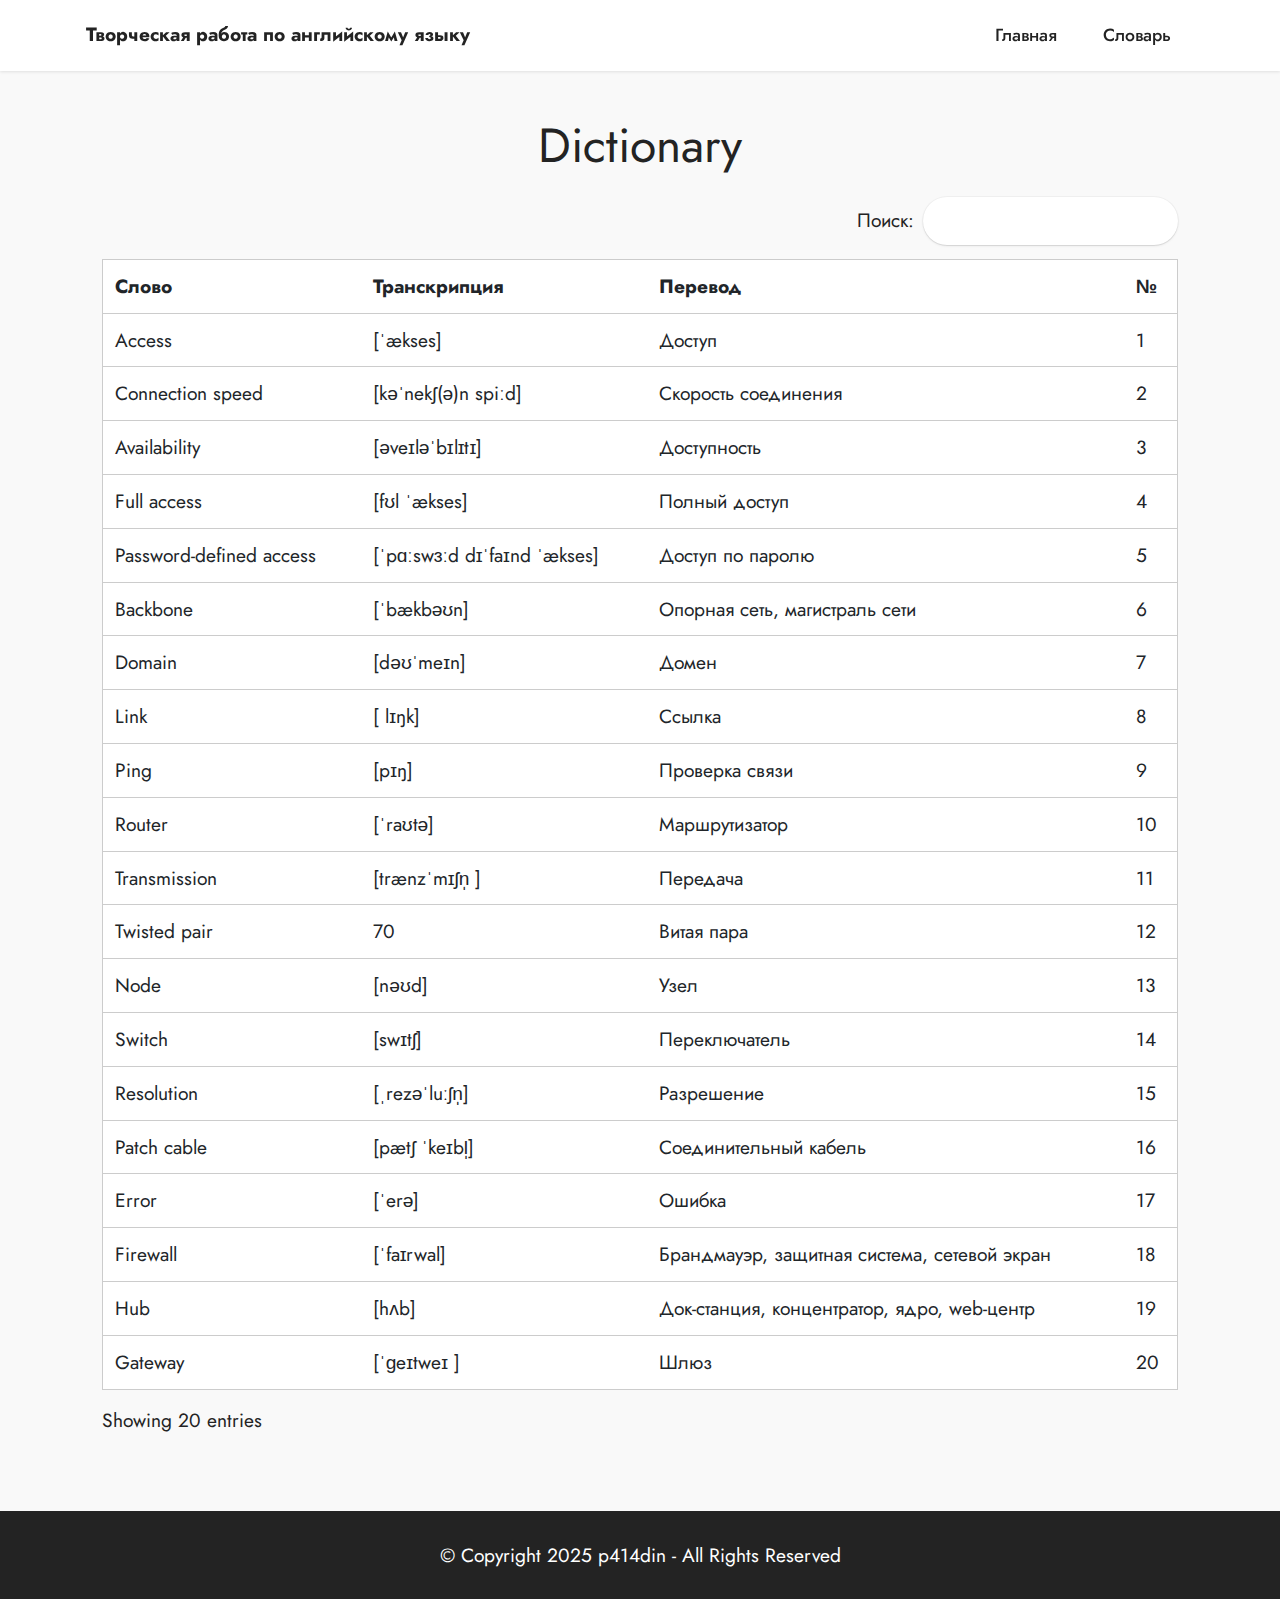
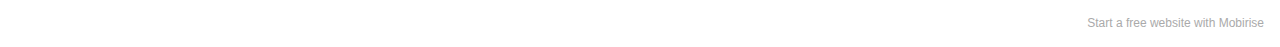
==== Dictionary.html @ f110c223 "site" ====
<!DOCTYPE html>
<html lang="ru"   >
<head>
  <!-- Site made with Mobirise Website Builder v5.2.0, https://mobirise.com -->
  <meta charset="UTF-8">
  <meta http-equiv="X-UA-Compatible" content="IE=edge">
  <meta name="generator" content="Mobirise v5.2.0, mobirise.com">
  <meta name="viewport" content="width=device-width, initial-scale=1, minimum-scale=1">
  <link rel="shortcut icon" href="assets/images/728302a9-39b8-4b54-9723-bbca6a184ed6-200x200-128x128-1.png" type="image/x-icon">
  <meta name="description" content="">
  
  
  <title>Dictionary</title>
  <link rel="stylesheet" href="assets/tether/tether.min.css">
  <link rel="stylesheet" href="assets/bootstrap/css/bootstrap.min.css">
  <link rel="stylesheet" href="assets/bootstrap/css/bootstrap-grid.min.css">
  <link rel="stylesheet" href="assets/bootstrap/css/bootstrap-reboot.min.css">
  <link rel="stylesheet" href="assets/dropdown/css/style.css">
  <link rel="stylesheet" href="assets/datatables/data-tables.bootstrap4.min.css">
  <link rel="stylesheet" href="assets/socicon/css/styles.css">
  <link rel="stylesheet" href="assets/theme/css/style.css">
  <link rel="preload" as="style" href="assets/mobirise/css/mbr-additional.css"><link rel="stylesheet" href="assets/mobirise/css/mbr-additional.css" type="text/css">
  
  
  
  
</head>
<body>
  
  <section class="menu menu3 cid-snl3WfoTBf" once="menu" id="menu3-5">
    
    <nav class="navbar navbar-dropdown navbar-fixed-top navbar-expand-lg">
        <div class="container">
            <div class="navbar-brand">
                
                <span class="navbar-caption-wrap"><a class="navbar-caption text-black display-7" href="https://mobiri.se">Творческая работа по английскому языку</a></span>
            </div>
            <button class="navbar-toggler" type="button" data-toggle="collapse" data-target="#navbarSupportedContent" aria-controls="navbarNavAltMarkup" aria-expanded="false" aria-label="Toggle navigation">
                <div class="hamburger">
                    <span></span>
                    <span></span>
                    <span></span>
                    <span></span>
                </div>
            </button>
            <div class="collapse navbar-collapse" id="navbarSupportedContent">
                <ul class="navbar-nav nav-dropdown nav-right" data-app-modern-menu="true"><li class="nav-item"><a class="nav-link link text-black text-primary display-4" href="index.html">Главная</a></li>
                    
                    <li class="nav-item"><a class="nav-link link text-black text-primary display-4" href="page2.html">Словарь</a>
                    </li></ul>
                
                
            </div>
        </div>
    </nav>
</section>

<section class="section-table cid-snmPrA7Hnl" id="design-block-9">      <div class="container container-table">      <h2 class="mbr-section-title mbr-fonts-style align-center pb-3 display-2">          Dictionary      </h2>            <div class="table-wrapper">        <div class="container">          <div class="row search">            <div class="col-md-6"></div>            <div class="col-md-6">                <div class="dataTables_filter">                  <label class="searchInfo mbr-fonts-style display-7">Поиск:</label>                  <input class="form-control input-sm" disabled="">                </div>            </div>          </div>        </div>        <div class="container scroll">          <table class="table isSearch" cellspacing="0">            <thead>              <tr class="table-heads ">                                                                                      <th class="head-item mbr-fonts-style display-7" data-sortable="false"><strong>Слово</strong></th><th class="head-item mbr-fonts-style display-7" data-sortable="false"><strong>Транскрипция</strong></th><th class="head-item mbr-fonts-style display-7" data-sortable="false"><strong>Перевод</strong></th><th class="head-item mbr-fonts-style display-7" data-sortable="false"><strong>№</strong></th></tr>            </thead>            <tbody>                                                                    <tr>                                                                               <td class="body-item mbr-fonts-style display-7">Access</td><td class="body-item mbr-fonts-style display-7">[ˈækses]</td><td class="body-item mbr-fonts-style display-7">Доступ</td><td class="body-item mbr-fonts-style display-7">1</td></tr><tr>                                                                              <td class="body-item mbr-fonts-style display-7">Connection speed</td><td class="body-item mbr-fonts-style display-7">[kəˈnekʃ(ə)n spiːd]</td><td class="body-item mbr-fonts-style display-7">Скорость соединения</td><td class="body-item mbr-fonts-style display-7">2</td></tr><tr>                                                                              <td class="body-item mbr-fonts-style display-7">Availability</td><td class="body-item mbr-fonts-style display-7">[əveɪləˈbɪlɪtɪ]</td><td class="body-item mbr-fonts-style display-7">Доступность</td><td class="body-item mbr-fonts-style display-7">3</td></tr><tr>                                                                              <td class="body-item mbr-fonts-style display-7">Full access</td><td class="body-item mbr-fonts-style display-7">[fʊl ˈækses]</td><td class="body-item mbr-fonts-style display-7">Полный доступ</td><td class="body-item mbr-fonts-style display-7">4</td></tr><tr>                                                                              <td class="body-item mbr-fonts-style display-7">Password-defined access</td><td class="body-item mbr-fonts-style display-7">[ˈpɑːswɜːd dɪˈfaɪnd ˈækses]</td><td class="body-item mbr-fonts-style display-7">Доступ по паролю</td><td class="body-item mbr-fonts-style display-7">5</td></tr><tr>                                                                              <td class="body-item mbr-fonts-style display-7">Backbone</td><td class="body-item mbr-fonts-style display-7">[ˈbækbəʊn]</td><td class="body-item mbr-fonts-style display-7">Опорная сеть, магистраль сети</td><td class="body-item mbr-fonts-style display-7">6</td></tr><tr>                                                                              <td class="body-item mbr-fonts-style display-7">Domain</td><td class="body-item mbr-fonts-style display-7">[dəʊˈmeɪn]</td><td class="body-item mbr-fonts-style display-7">Домен</td><td class="body-item mbr-fonts-style display-7">7</td></tr><tr>                                                                              <td class="body-item mbr-fonts-style display-7">Link</td><td class="body-item mbr-fonts-style display-7">[ lɪŋk]</td><td class="body-item mbr-fonts-style display-7">Cсылка</td><td class="body-item mbr-fonts-style display-7">8</td></tr><tr>                                                                              <td class="body-item mbr-fonts-style display-7">Ping</td><td class="body-item mbr-fonts-style display-7">[pɪŋ]</td><td class="body-item mbr-fonts-style display-7">Проверка связи</td><td class="body-item mbr-fonts-style display-7">9</td></tr><tr>                                                                              <td class="body-item mbr-fonts-style display-7">Router</td><td class="body-item mbr-fonts-style display-7">[ˈraʊtə]</td><td class="body-item mbr-fonts-style display-7">Маршрутизатор</td><td class="body-item mbr-fonts-style display-7">10</td></tr><tr>                                                                              <td class="body-item mbr-fonts-style display-7">Transmission</td><td class="body-item mbr-fonts-style display-7">[trænzˈmɪʃn̩ ]</td><td class="body-item mbr-fonts-style display-7">Передача</td><td class="body-item mbr-fonts-style display-7">11</td></tr><tr>                                                                              <td class="body-item mbr-fonts-style display-7">Twisted pair</td><td class="body-item mbr-fonts-style display-7">70</td><td class="body-item mbr-fonts-style display-7">Витая пара</td><td class="body-item mbr-fonts-style display-7">12</td></tr><tr>                                                                              <td class="body-item mbr-fonts-style display-7">Node</td><td class="body-item mbr-fonts-style display-7">[nəʊd]</td><td class="body-item mbr-fonts-style display-7">Узел</td><td class="body-item mbr-fonts-style display-7">13</td></tr><tr>                                                                              <td class="body-item mbr-fonts-style display-7">Switch</td><td class="body-item mbr-fonts-style display-7">[swɪtʃ]</td><td class="body-item mbr-fonts-style display-7">Переключатель</td><td class="body-item mbr-fonts-style display-7">14</td></tr><tr>                                                                              <td class="body-item mbr-fonts-style display-7">Resolution</td><td class="body-item mbr-fonts-style display-7">[ˌrezəˈluːʃn̩]</td><td class="body-item mbr-fonts-style display-7">Разрешение</td><td class="body-item mbr-fonts-style display-7">15</td></tr><tr>                                                                              <td class="body-item mbr-fonts-style display-7">Patch cable</td><td class="body-item mbr-fonts-style display-7">[pætʃ ˈkeɪbl̩]</td><td class="body-item mbr-fonts-style display-7">Соединительный кабель</td><td class="body-item mbr-fonts-style display-7">16</td></tr><tr>                                                                              <td class="body-item mbr-fonts-style display-7">Error</td><td class="body-item mbr-fonts-style display-7">[ˈerə]</td><td class="body-item mbr-fonts-style display-7">Ошибка</td><td class="body-item mbr-fonts-style display-7">17</td></tr><tr>                                                                              <td class="body-item mbr-fonts-style display-7">Firewall</td><td class="body-item mbr-fonts-style display-7">[ˈfaɪrwal]</td><td class="body-item mbr-fonts-style display-7">Брандмауэр, защитная система, сетевой экран</td><td class="body-item mbr-fonts-style display-7">18</td></tr><tr>                                                                              <td class="body-item mbr-fonts-style display-7">Hub</td><td class="body-item mbr-fonts-style display-7">[hʌb]</td><td class="body-item mbr-fonts-style display-7">Док-станция, концентратор, ядро, web-центр</td><td class="body-item mbr-fonts-style display-7">19</td></tr><tr>                                                                              <td class="body-item mbr-fonts-style display-7">Gateway</td><td class="body-item mbr-fonts-style display-7">[ˈɡeɪtweɪ ]</td><td class="body-item mbr-fonts-style display-7">Шлюз</td><td class="body-item mbr-fonts-style display-7">20</td></tr></tbody>          </table>        </div>        <div class="container table-info-container">          <div class="row info">            <div class="col-md-6">              <div class="dataTables_info mbr-fonts-style display-7">                <span class="infoBefore">Showing</span>                <span class="inactive infoRows"></span>                <span class="infoAfter">entries</span>                <span class="infoFilteredBefore">(filtered from</span>                <span class="inactive infoRows"></span>                <span class="infoFilteredAfter"> total entries)</span>              </div>            </div>            <div class="col-md-6"></div>          </div>        </div>      </div>    </div></section>

<section class="footer7 cid-snnNPq6und" once="footers" id="footer7-w">

    

    

    <div class="container">
        <div class="media-container-row align-center mbr-white">
            <div class="col-12">
                <p class="mbr-text mb-0 mbr-fonts-style display-7">
                    © Copyright 2025 p414din - All Rights Reserved
                </p>
            </div>
        </div>
    </div>
</section><section style="background-color: #fff; font-family: -apple-system, BlinkMacSystemFont, 'Segoe UI', 'Roboto', 'Helvetica Neue', Arial, sans-serif; color:#aaa; font-size:12px; padding: 0; align-items: center; display: flex;"><a href="https://mobirise.site/i" style="flex: 1 1; height: 3rem; padding-left: 1rem;"></a><p style="flex: 0 0 auto; margin:0; padding-right:1rem;">Start a free website with <a href="https://mobirise.site/z" style="color:#aaa;">Mobirise</a></p></section><script src="assets/web/assets/jquery/jquery.min.js"></script>  <script src="assets/popper/popper.min.js"></script>  <script src="assets/tether/tether.min.js"></script>  <script src="assets/bootstrap/js/bootstrap.min.js"></script>  <script src="assets/smoothscroll/smooth-scroll.js"></script>  <script src="assets/dropdown/js/nav-dropdown.js"></script>  <script src="assets/dropdown/js/navbar-dropdown.js"></script>  <script src="assets/touchswipe/jquery.touch-swipe.min.js"></script>  <script src="assets/datatables/jquery.data-tables.min.js"></script>  <script src="assets/datatables/data-tables.bootstrap4.min.js"></script>  <script src="assets/theme/js/script.js"></script>  
  
  
</body>
</html>
---- assets/dropdown/css/style.css ----
.navbar-dropdown {
  left: 0;
  padding: 0;
  position: absolute;
  right: 0;
  top: 0;
  transition: all 0.45s ease;
  z-index: 1030;
  background: #282828; }
  .navbar-dropdown .navbar-logo {
    margin-right: 0.8rem;
    transition: margin 0.3s ease-in-out;
    vertical-align: middle; }
    .navbar-dropdown .navbar-logo img {
      height: 3.125rem;
      transition: all 0.3s ease-in-out; }
    .navbar-dropdown .navbar-logo.mbr-iconfont {
      font-size: 3.125rem;
      line-height: 3.125rem; }
  .navbar-dropdown .navbar-caption {
    font-weight: 700;
    white-space: normal;
    vertical-align: -4px;
    line-height: 3.125rem !important; }
    .navbar-dropdown .navbar-caption, .navbar-dropdown .navbar-caption:hover {
      color: inherit;
      text-decoration: none; }
  .navbar-dropdown .mbr-iconfont + .navbar-caption {
    vertical-align: -1px; }
  .navbar-dropdown.navbar-fixed-top {
    position: fixed; }
  .navbar-dropdown .navbar-brand span {
    vertical-align: -4px; }
  .navbar-dropdown.bg-color.transparent {
    background: none; }
  .navbar-dropdown.navbar-short .navbar-brand {
    padding: 0.625rem 0; }
    .navbar-dropdown.navbar-short .navbar-brand span {
      vertical-align: -1px; }
  .navbar-dropdown.navbar-short .navbar-caption {
    line-height: 2.375rem !important;
    vertical-align: -2px; }
  .navbar-dropdown.navbar-short .navbar-logo {
    margin-right: 0.5rem; }
    .navbar-dropdown.navbar-short .navbar-logo img {
      height: 2.375rem; }
    .navbar-dropdown.navbar-short .navbar-logo.mbr-iconfont {
      font-size: 2.375rem;
      line-height: 2.375rem; }
  .navbar-dropdown.navbar-short .mbr-table-cell {
    height: 3.625rem; }
  .navbar-dropdown .navbar-close {
    left: 0.6875rem;
    position: fixed;
    top: 0.75rem;
    z-index: 1000; }
  .navbar-dropdown .hamburger-icon {
    content: "";
    display: inline-block;
    vertical-align: middle;
    width: 16px;
    -webkit-box-shadow: 0 -6px 0 1px #282828,0 0 0 1px #282828,0 6px 0 1px #282828;
    -moz-box-shadow: 0 -6px 0 1px #282828,0 0 0 1px #282828,0 6px 0 1px #282828;
    box-shadow: 0 -6px 0 1px #282828,0 0 0 1px #282828,0 6px 0 1px #282828; }

.dropdown-menu .dropdown-toggle[data-toggle="dropdown-submenu"]::after {
  border-bottom: 0.35em solid transparent;
  border-left: 0.35em solid;
  border-right: 0;
  border-top: 0.35em solid transparent;
  margin-left: 0.3rem; }

.dropdown-menu .dropdown-item:focus {
  outline: 0; }

.nav-dropdown {
  font-size: 0.75rem;
  font-weight: 500;
  height: auto !important; }
  .nav-dropdown .nav-btn {
    padding-left: 1rem; }
  .nav-dropdown .link {
    margin: .667em 1.667em;
    font-weight: 500;
    padding: 0;
    transition: color .2s ease-in-out; }
    .nav-dropdown .link.dropdown-toggle {
      margin-right: 2.583em; }
      .nav-dropdown .link.dropdown-toggle::after {
        margin-left: .25rem;
        border-top: 0.35em solid;
        border-right: 0.35em solid transparent;
        border-left: 0.35em solid transparent;
        border-bottom: 0; }
      .nav-dropdown .link.dropdown-toggle[aria-expanded="true"] {
        margin: 0;
        padding: 0.667em 3.263em  0.667em 1.667em; }
  .nav-dropdown .link::after,
  .nav-dropdown .dropdown-item::after {
    color: inherit; }
  .nav-dropdown .btn {
    font-size: 0.75rem;
    font-weight: 700;
    letter-spacing: 0;
    margin-bottom: 0;
    padding-left: 1.25rem;
    padding-right: 1.25rem; }
  .nav-dropdown .dropdown-menu {
    border-radius: 0;
    border: 0;
    left: 0;
    margin: 0;
    padding-bottom: 1.25rem;
    padding-top: 1.25rem;
    position: relative; }
  .nav-dropdown .dropdown-submenu {
    margin-left: 0.125rem;
    top: 0; }
  .nav-dropdown .dropdown-item {
    font-weight: 500;
    line-height: 2;
    padding: 0.3846em 4.615em 0.3846em 1.5385em;
    position: relative;
    transition: color .2s ease-in-out, background-color .2s ease-in-out; }
    .nav-dropdown .dropdown-item::after {
      margin-top: -0.3077em;
      position: absolute;
      right: 1.1538em;
      top: 50%; }
    .nav-dropdown .dropdown-item:focus, .nav-dropdown .dropdown-item:hover {
      background: none; }

@media (max-width: 767px) {
  .nav-dropdown.navbar-toggleable-sm {
    bottom: 0;
    display: none;
    left: 0;
    overflow-x: hidden;
    position: fixed;
    top: 0;
    transform: translateX(-100%);
    -ms-transform: translateX(-100%);
    -webkit-transform: translateX(-100%);
    width: 18.75rem;
    z-index: 999; } }
.nav-dropdown.navbar-toggleable-xl {
  bottom: 0;
  display: none;
  left: 0;
  overflow-x: hidden;
  position: fixed;
  top: 0;
  transform: translateX(-100%);
  -ms-transform: translateX(-100%);
  -webkit-transform: translateX(-100%);
  width: 18.75rem;
  z-index: 999; }

.nav-dropdown-sm {
  display: block !important;
  overflow-x: hidden;
  overflow: auto;
  padding-top: 3.875rem; }
  .nav-dropdown-sm::after {
    content: "";
    display: block;
    height: 3rem;
    width: 100%; }
  .nav-dropdown-sm.collapse.in ~ .navbar-close {
    display: block !important; }
  .nav-dropdown-sm.collapsing, .nav-dropdown-sm.collapse.in {
    transform: translateX(0);
    -ms-transform: translateX(0);
    -webkit-transform: translateX(0);
    transition: all 0.25s ease-out;
    -webkit-transition: all 0.25s ease-out;
    background: #282828; }
  .nav-dropdown-sm.collapsing[aria-expanded="false"] {
    transform: translateX(-100%);
    -ms-transform: translateX(-100%);
    -webkit-transform: translateX(-100%); }
  .nav-dropdown-sm .nav-item {
    display: block;
    margin-left: 0 !important;
    padding-left: 0; }
  .nav-dropdown-sm .link,
  .nav-dropdown-sm .dropdown-item {
    border-top: 1px dotted rgba(255, 255, 255, 0.1);
    font-size: 0.8125rem;
    line-height: 1.6;
    margin: 0 !important;
    padding: 0.875rem 2.4rem 0.875rem 1.5625rem !important;
    position: relative;
    white-space: normal; }
    .nav-dropdown-sm .link:focus, .nav-dropdown-sm .link:hover,
    .nav-dropdown-sm .dropdown-item:focus,
    .nav-dropdown-sm .dropdown-item:hover {
      background: rgba(0, 0, 0, 0.2) !important;
      color: #c0a375; }
  .nav-dropdown-sm .nav-btn {
    position: relative;
    padding: 1.5625rem 1.5625rem 0 1.5625rem; }
    .nav-dropdown-sm .nav-btn::before {
      border-top: 1px dotted rgba(255, 255, 255, 0.1);
      content: "";
      left: 0;
      position: absolute;
      top: 0;
      width: 100%; }
    .nav-dropdown-sm .nav-btn + .nav-btn {
      padding-top: 0.625rem; }
      .nav-dropdown-sm .nav-btn + .nav-btn::before {
        display: none; }
  .nav-dropdown-sm .btn {
    padding: 0.625rem 0; }
  .nav-dropdown-sm .dropdown-toggle[data-toggle="dropdown-submenu"]::after {
    margin-left: .25rem;
    border-top: 0.35em solid;
    border-right: 0.35em solid transparent;
    border-left: 0.35em solid transparent;
    border-bottom: 0; }
  .nav-dropdown-sm .dropdown-toggle[data-toggle="dropdown-submenu"][aria-expanded="true"]::after {
    border-top: 0;
    border-right: 0.35em solid transparent;
    border-left: 0.35em solid transparent;
    border-bottom: 0.35em solid; }
  .nav-dropdown-sm .dropdown-menu {
    margin: 0;
    padding: 0;
    position: relative;
    top: 0;
    left: 0;
    width: 100%;
    border: 0;
    float: none;
    border-radius: 0;
    background: none; }
  .nav-dropdown-sm .dropdown-submenu {
    left: 100%;
    margin-left: 0.125rem;
    margin-top: -1.25rem;
    top: 0; }

.navbar-toggleable-sm .nav-dropdown .dropdown-menu {
  position: absolute; }

.navbar-toggleable-sm .nav-dropdown .dropdown-submenu {
  left: 100%;
  margin-left: 0.125rem;
  margin-top: -1.25rem;
  top: 0; }

.navbar-toggleable-sm.opened .nav-dropdown .dropdown-menu {
  position: relative; }

.navbar-toggleable-sm.opened .nav-dropdown .dropdown-submenu {
  left: 0;
  margin-left: 00rem;
  margin-top: 0rem;
  top: 0; }

.is-builder .nav-dropdown.collapsing {
  transition: none !important; }

/*# sourceMappingURL=style.css.map */
---- assets/datatables/data-tables.bootstrap4.min.css ----
table.dataTable{clear:both;margin-top:6px !important;margin-bottom:6px !important;max-width:none !important;border-collapse:separate !important}table.dataTable td,table.dataTable th{-webkit-box-sizing:content-box;box-sizing:content-box}table.dataTable td.dataTables_empty,table.dataTable th.dataTables_empty{text-align:center}table.dataTable.nowrap th,table.dataTable.nowrap td{white-space:nowrap}div.dataTables_wrapper div.dataTables_length label{font-weight:normal;text-align:left;white-space:nowrap}div.dataTables_wrapper div.dataTables_length select{width:75px;display:inline-block}div.dataTables_wrapper div.dataTables_filter{text-align:right}div.dataTables_wrapper div.dataTables_filter label{font-weight:normal;white-space:nowrap;text-align:left}div.dataTables_wrapper div.dataTables_filter input{margin-left:0.5em;display:inline-block;width:auto}div.dataTables_wrapper div.dataTables_info{padding-top:0.85em;white-space:nowrap}div.dataTables_wrapper div.dataTables_paginate{margin:0;white-space:nowrap;text-align:right}div.dataTables_wrapper div.dataTables_paginate ul.pagination{margin:2px 0;white-space:nowrap}div.dataTables_wrapper div.dataTables_processing{position:absolute;top:50%;left:50%;width:200px;margin-left:-100px;margin-top:-26px;text-align:center;padding:1em 0}table.dataTable thead>tr>th.sorting_asc,table.dataTable thead>tr>th.sorting_desc,table.dataTable thead>tr>th.sorting,table.dataTable thead>tr>td.sorting_asc,table.dataTable thead>tr>td.sorting_desc,table.dataTable thead>tr>td.sorting{padding-right:30px}table.dataTable thead>tr>th:active,table.dataTable thead>tr>td:active{outline:none}table.dataTable thead .sorting,table.dataTable thead .sorting_asc,table.dataTable thead .sorting_desc,table.dataTable thead .sorting_asc_disabled,table.dataTable thead .sorting_desc_disabled{cursor:pointer;position:relative}table.dataTable thead .sorting:before,table.dataTable thead .sorting:after,table.dataTable thead .sorting_asc:before,table.dataTable thead .sorting_asc:after,table.dataTable thead .sorting_desc:before,table.dataTable thead .sorting_desc:after,table.dataTable thead .sorting_asc_disabled:before,table.dataTable thead .sorting_asc_disabled:after,table.dataTable thead .sorting_desc_disabled:before,table.dataTable thead .sorting_desc_disabled:after{position:absolute;bottom:0.9em;display:block;opacity:0.3}table.dataTable thead .sorting:before,table.dataTable thead .sorting_asc:before,table.dataTable thead .sorting_desc:before,table.dataTable thead .sorting_asc_disabled:before,table.dataTable thead .sorting_desc_disabled:before{right:1em;content:"\2191"}table.dataTable thead .sorting:after,table.dataTable thead .sorting_asc:after,table.dataTable thead .sorting_desc:after,table.dataTable thead .sorting_asc_disabled:after,table.dataTable thead .sorting_desc_disabled:after{right:0.5em;content:"\2193"}table.dataTable thead .sorting_asc:before,table.dataTable thead .sorting_desc:after{opacity:1}table.dataTable thead .sorting_asc_disabled:before,table.dataTable thead .sorting_desc_disabled:after{opacity:0}div.dataTables_scrollHead table.dataTable{margin-bottom:0 !important}div.dataTables_scrollBody table{border-top:none;margin-top:0 !important;margin-bottom:0 !important}div.dataTables_scrollBody table thead .sorting:after,div.dataTables_scrollBody table thead .sorting_asc:after,div.dataTables_scrollBody table thead .sorting_desc:after{display:none}div.dataTables_scrollBody table tbody tr:first-child th,div.dataTables_scrollBody table tbody tr:first-child td{border-top:none}div.dataTables_scrollFoot table{margin-top:0 !important;border-top:none}@media screen and (max-width: 767px){div.dataTables_wrapper div.dataTables_length,div.dataTables_wrapper div.dataTables_filter,div.dataTables_wrapper div.dataTables_info,div.dataTables_wrapper div.dataTables_paginate{text-align:center}}table.dataTable.table-condensed>thead>tr>th{padding-right:20px}table.dataTable.table-condensed .sorting:after,table.dataTable.table-condensed .sorting_asc:after,table.dataTable.table-condensed .sorting_desc:after{top:6px;right:6px}table.table-bordered.dataTable th,table.table-bordered.dataTable td{border-left-width:0}table.table-bordered.dataTable th:last-child,table.table-bordered.dataTable th:last-child,table.table-bordered.dataTable td:last-child,table.table-bordered.dataTable td:last-child{border-right-width:0}table.table-bordered.dataTable tbody th,table.table-bordered.dataTable tbody td{border-bottom-width:0}div.dataTables_scrollHead table.table-bordered{border-bottom-width:0}div.table-responsive>div.dataTables_wrapper>div.row{margin:0}div.table-responsive>div.dataTables_wrapper>div.row>div[class^="col-"]:first-child{padding-left:0}div.table-responsive>div.dataTables_wrapper>div.row>div[class^="col-"]:last-child{padding-right:0}
---- assets/socicon/css/styles.css ----
@charset "UTF-8";

@font-face {
  font-family: 'Socicon';
  src:  url('../fonts/socicon.eot');
  src:  url('../fonts/socicon.eot?#iefix') format('embedded-opentype'),
    url('../fonts/socicon.woff2') format('woff2'),
    url('../fonts/socicon.ttf') format('truetype'),
    url('../fonts/socicon.woff') format('woff'),
    url('../fonts/socicon.svg#socicon') format('svg');
  font-weight: normal;
  font-style: normal;
}

[data-icon]:before {
  font-family: "socicon" !important;
  content: attr(data-icon);
  font-style: normal !important;
  font-weight: normal !important;
  font-variant: normal !important;
  text-transform: none !important;
  speak: none;
  line-height: 1;
  -webkit-font-smoothing: antialiased;
  -moz-osx-font-smoothing: grayscale;
}

[class^="socicon-"], [class*=" socicon-"] {
  /* use !important to prevent issues with browser extensions that change fonts */
  font-family: 'Socicon' !important;
  speak: none;
  font-style: normal;
  font-weight: normal;
  font-variant: normal;
  text-transform: none;
  line-height: 1;

  /* Better Font Rendering =========== */
  -webkit-font-smoothing: antialiased;
  -moz-osx-font-smoothing: grayscale;
}

.socicon-eitaa:before {
  content: "\e97c";
}
.socicon-soroush:before {
  content: "\e97d";
}
.socicon-bale:before {
  content: "\e97e";
}
.socicon-zazzle:before {
  content: "\e97b";
}
.socicon-society6:before {
  content: "\e97a";
}
.socicon-redbubble:before {
  content: "\e979";
}
.socicon-avvo:before {
  content: "\e978";
}
.socicon-stitcher:before {
  content: "\e977";
}
.socicon-googlehangouts:before {
  content: "\e974";
}
.socicon-dlive:before {
  content: "\e975";
}
.socicon-vsco:before {
  content: "\e976";
}
.socicon-flipboard:before {
  content: "\e973";
}
.socicon-ubuntu:before {
  content: "\e958";
}
.socicon-artstation:before {
  content: "\e959";
}
.socicon-invision:before {
  content: "\e95a";
}
.socicon-torial:before {
  content: "\e95b";
}
.socicon-collectorz:before {
  content: "\e95c";
}
.socicon-seenthis:before {
  content: "\e95d";
}
.socicon-googleplaymusic:before {
  content: "\e95e";
}
.socicon-debian:before {
  content: "\e95f";
}
.socicon-filmfreeway:before {
  content: "\e960";
}
.socicon-gnome:before {
  content: "\e961";
}
.socicon-itchio:before {
  content: "\e962";
}
.socicon-jamendo:before {
  content: "\e963";
}
.socicon-mix:before {
  content: "\e964";
}
.socicon-sharepoint:before {
  content: "\e965";
}
.socicon-tinder:before {
  content: "\e966";
}
.socicon-windguru:before {
  content: "\e967";
}
.socicon-cdbaby:before {
  content: "\e968";
}
.socicon-elementaryos:before {
  content: "\e969";
}
.socicon-stage32:before {
  content: "\e96a";
}
.socicon-tiktok:before {
  content: "\e96b";
}
.socicon-gitter:before {
  content: "\e96c";
}
.socicon-letterboxd:before {
  content: "\e96d";
}
.socicon-threema:before {
  content: "\e96e";
}
.socicon-splice:before {
  content: "\e96f";
}
.socicon-metapop:before {
  content: "\e970";
}
.socicon-naver:before {
  content: "\e971";
}
.socicon-remote:before {
  content: "\e972";
}
.socicon-internet:before {
  content: "\e957";
}
.socicon-moddb:before {
  content: "\e94b";
}
.socicon-indiedb:before {
  content: "\e94c";
}
.socicon-traxsource:before {
  content: "\e94d";
}
.socicon-gamefor:before {
  content: "\e94e";
}
.socicon-pixiv:before {
  content: "\e94f";
}
.socicon-myanimelist:before {
  content: "\e950";
}
.socicon-blackberry:before {
  content: "\e951";
}
.socicon-wickr:before {
  content: "\e952";
}
.socicon-spip:before {
  content: "\e953";
}
.socicon-napster:before {
  content: "\e954";
}
.socicon-beatport:before {
  content: "\e955";
}
.socicon-hackerone:before {
  content: "\e956";
}
.socicon-hackernews:before {
  content: "\e946";
}
.socicon-smashwords:before {
  content: "\e947";
}
.socicon-kobo:before {
  content: "\e948";
}
.socicon-bookbub:before {
  content: "\e949";
}
.socicon-mailru:before {
  content: "\e94a";
}
.socicon-gitlab:before {
  content: "\e945";
}
.socicon-instructables:before {
  content: "\e944";
}
.socicon-portfolio:before {
  content: "\e943";
}
.socicon-codered:before {
  content: "\e940";
}
.socicon-origin:before {
  content: "\e941";
}
.socicon-nextdoor:before {
  content: "\e942";
}
.socicon-udemy:before {
  content: "\e93f";
}
.socicon-livemaster:before {
  content: "\e93e";
}
.socicon-crunchbase:before {
  content: "\e93b";
}
.socicon-homefy:before {
  content: "\e93c";
}
.socicon-calendly:before {
  content: "\e93d";
}
.socicon-realtor:before {
  content: "\e90f";
}
.socicon-tidal:before {
  content: "\e910";
}
.socicon-qobuz:before {
  content: "\e911";
}
.socicon-natgeo:before {
  content: "\e912";
}
.socicon-mastodon:before {
  content: "\e913";
}
.socicon-unsplash:before {
  content: "\e914";
}
.socicon-homeadvisor:before {
  content: "\e915";
}
.socicon-angieslist:before {
  content: "\e916";
}
.socicon-codepen:before {
  content: "\e917";
}
.socicon-slack:before {
  content: "\e918";
}
.socicon-openaigym:before {
  content: "\e919";
}
.socicon-logmein:before {
  content: "\e91a";
}
.socicon-fiverr:before {
  content: "\e91b";
}
.socicon-gotomeeting:before {
  content: "\e91c";
}
.socicon-aliexpress:before {
  content: "\e91d";
}
.socicon-guru:before {
  content: "\e91e";
}
.socicon-appstore:before {
  content: "\e91f";
}
.socicon-homes:before {
  content: "\e920";
}
.socicon-zoom:before {
  content: "\e921";
}
.socicon-alibaba:before {
  content: "\e922";
}
.socicon-craigslist:before {
  content: "\e923";
}
.socicon-wix:before {
  content: "\e924";
}
.socicon-redfin:before {
  content: "\e925";
}
.socicon-googlecalendar:before {
  content: "\e926";
}
.socicon-shopify:before {
  content: "\e927";
}
.socicon-freelancer:before {
  content: "\e928";
}
.socicon-seedrs:before {
  content: "\e929";
}
.socicon-bing:before {
  content: "\e92a";
}
.socicon-doodle:before {
  content: "\e92b";
}
.socicon-bonanza:before {
  content: "\e92c";
}
.socicon-squarespace:before {
  content: "\e92d";
}
.socicon-toptal:before {
  content: "\e92e";
}
.socicon-gust:before {
  content: "\e92f";
}
.socicon-ask:before {
  content: "\e930";
}
.socicon-trulia:before {
  content: "\e931";
}
.socicon-loomly:before {
  content: "\e932";
}
.socicon-ghost:before {
  content: "\e933";
}
.socicon-upwork:before {
  content: "\e934";
}
.socicon-fundable:before {
  content: "\e935";
}
.socicon-booking:before {
  content: "\e936";
}
.socicon-googlemaps:before {
  content: "\e937";
}
.socicon-zillow:before {
  content: "\e938";
}
.socicon-niconico:before {
  content: "\e939";
}
.socicon-toneden:before {
  content: "\e93a";
}
.socicon-augment:before {
  content: "\e908";
}
.socicon-bitbucket:before {
  content: "\e909";
}
.socicon-fyuse:before {
  content: "\e90a";
}
.socicon-yt-gaming:before {
  content: "\e90b";
}
.socicon-sketchfab:before {
  content: "\e90c";
}
.socicon-mobcrush:before {
  content: "\e90d";
}
.socicon-microsoft:before {
  content: "\e90e";
}
.socicon-pandora:before {
  content: "\e907";
}
.socicon-messenger:before {
  content: "\e906";
}
.socicon-gamewisp:before {
  content: "\e905";
}
.socicon-bloglovin:before {
  content: "\e904";
}
.socicon-tunein:before {
  content: "\e903";
}
.socicon-gamejolt:before {
  content: "\e901";
}
.socicon-trello:before {
  content: "\e902";
}
.socicon-spreadshirt:before {
  content: "\e900";
}
.socicon-500px:before {
  content: "\e000";
}
.socicon-8tracks:before {
  content: "\e001";
}
.socicon-airbnb:before {
  content: "\e002";
}
.socicon-alliance:before {
  content: "\e003";
}
.socicon-amazon:before {
  content: "\e004";
}
.socicon-amplement:before {
  content: "\e005";
}
.socicon-android:before {
  content: "\e006";
}
.socicon-angellist:before {
  content: "\e007";
}
.socicon-apple:before {
  content: "\e008";
}
.socicon-appnet:before {
  content: "\e009";
}
.socicon-baidu:before {
  content: "\e00a";
}
.socicon-bandcamp:before {
  content: "\e00b";
}
.socicon-battlenet:before {
  content: "\e00c";
}
.socicon-mixer:before {
  content: "\e00d";
}
.socicon-bebee:before {
  content: "\e00e";
}
.socicon-bebo:before {
  content: "\e00f";
}
.socicon-behance:before {
  content: "\e010";
}
.socicon-blizzard:before {
  content: "\e011";
}
.socicon-blogger:before {
  content: "\e012";
}
.socicon-buffer:before {
  content: "\e013";
}
.socicon-chrome:before {
  content: "\e014";
}
.socicon-coderwall:before {
  content: "\e015";
}
.socicon-curse:before {
  content: "\e016";
}
.socicon-dailymotion:before {
  content: "\e017";
}
.socicon-deezer:before {
  content: "\e018";
}
.socicon-delicious:before {
  content: "\e019";
}
.socicon-deviantart:before {
  content: "\e01a";
}
.socicon-diablo:before {
  content: "\e01b";
}
.socicon-digg:before {
  content: "\e01c";
}
.socicon-discord:before {
  content: "\e01d";
}
.socicon-disqus:before {
  content: "\e01e";
}
.socicon-douban:before {
  content: "\e01f";
}
.socicon-draugiem:before {
  content: "\e020";
}
.socicon-dribbble:before {
  content: "\e021";
}
.socicon-drupal:before {
  content: "\e022";
}
.socicon-ebay:before {
  content: "\e023";
}
.socicon-ello:before {
  content: "\e024";
}
.socicon-endomodo:before {
  content: "\e025";
}
.socicon-envato:before {
  content: "\e026";
}
.socicon-etsy:before {
  content: "\e027";
}
.socicon-facebook:before {
  content: "\e028";
}
.socicon-feedburner:before {
  content: "\e029";
}
.socicon-filmweb:before {
  content: "\e02a";
}
.socicon-firefox:before {
  content: "\e02b";
}
.socicon-flattr:before {
  content: "\e02c";
}
.socicon-flickr:before {
  content: "\e02d";
}
.socicon-formulr:before {
  content: "\e02e";
}
.socicon-forrst:before {
  content: "\e02f";
}
.socicon-foursquare:before {
  content: "\e030";
}
.socicon-friendfeed:before {
  content: "\e031";
}
.socicon-github:before {
  content: "\e032";
}
.socicon-goodreads:before {
  content: "\e033";
}
.socicon-google:before {
  content: "\e034";
}
.socicon-googlescholar:before {
  content: "\e035";
}
.socicon-googlegroups:before {
  content: "\e036";
}
.socicon-googlephotos:before {
  content: "\e037";
}
.socicon-googleplus:before {
  content: "\e038";
}
.socicon-grooveshark:before {
  content: "\e039";
}
.socicon-hackerrank:before {
  content: "\e03a";
}
.socicon-hearthstone:before {
  content: "\e03b";
}
.socicon-hellocoton:before {
  content: "\e03c";
}
.socicon-heroes:before {
  content: "\e03d";
}
.socicon-smashcast:before {
  content: "\e03e";
}
.socicon-horde:before {
  content: "\e03f";
}
.socicon-houzz:before {
  content: "\e040";
}
.socicon-icq:before {
  content: "\e041";
}
.socicon-identica:before {
  content: "\e042";
}
.socicon-imdb:before {
  content: "\e043";
}
.socicon-instagram:before {
  content: "\e044";
}
.socicon-issuu:before {
  content: "\e045";
}
.socicon-istock:before {
  content: "\e046";
}
.socicon-itunes:before {
  content: "\e047";
}
.socicon-keybase:before {
  content: "\e048";
}
.socicon-lanyrd:before {
  content: "\e049";
}
.socicon-lastfm:before {
  content: "\e04a";
}
.socicon-line:before {
  content: "\e04b";
}
.socicon-linkedin:before {
  content: "\e04c";
}
.socicon-livejournal:before {
  content: "\e04d";
}
.socicon-lyft:before {
  content: "\e04e";
}
.socicon-macos:before {
  content: "\e04f";
}
.socicon-mail:before {
  content: "\e050";
}
.socicon-medium:before {
  content: "\e051";
}
.socicon-meetup:before {
  content: "\e052";
}
.socicon-mixcloud:before {
  content: "\e053";
}
.socicon-modelmayhem:before {
  content: "\e054";
}
.socicon-mumble:before {
  content: "\e055";
}
.socicon-myspace:before {
  content: "\e056";
}
.socicon-newsvine:before {
  content: "\e057";
}
.socicon-nintendo:before {
  content: "\e058";
}
.socicon-npm:before {
  content: "\e059";
}
.socicon-odnoklassniki:before {
  content: "\e05a";
}
.socicon-openid:before {
  content: "\e05b";
}
.socicon-opera:before {
  content: "\e05c";
}
.socicon-outlook:before {
  content: "\e05d";
}
.socicon-overwatch:before {
  content: "\e05e";
}
.socicon-patreon:before {
  content: "\e05f";
}
.socicon-paypal:before {
  content: "\e060";
}
.socicon-periscope:before {
  content: "\e061";
}
.socicon-persona:before {
  content: "\e062";
}
.socicon-pinterest:before {
  content: "\e063";
}
.socicon-play:before {
  content: "\e064";
}
.socicon-player:before {
  content: "\e065";
}
.socicon-playstation:before {
  content: "\e066";
}
.socicon-pocket:before {
  content: "\e067";
}
.socicon-qq:before {
  content: "\e068";
}
.socicon-quora:before {
  content: "\e069";
}
.socicon-raidcall:before {
  content: "\e06a";
}
.socicon-ravelry:before {
  content: "\e06b";
}
.socicon-reddit:before {
  content: "\e06c";
}
.socicon-renren:before {
  content: "\e06d";
}
.socicon-researchgate:before {
  content: "\e06e";
}
.socicon-residentadvisor:before {
  content: "\e06f";
}
.socicon-reverbnation:before {
  content: "\e070";
}
.socicon-rss:before {
  content: "\e071";
}
.socicon-sharethis:before {
  content: "\e072";
}
.socicon-skype:before {
  content: "\e073";
}
.socicon-slideshare:before {
  content: "\e074";
}
.socicon-smugmug:before {
  content: "\e075";
}
.socicon-snapchat:before {
  content: "\e076";
}
.socicon-songkick:before {
  content: "\e077";
}
.socicon-soundcloud:before {
  content: "\e078";
}
.socicon-spotify:before {
  content: "\e079";
}
.socicon-stackexchange:before {
  content: "\e07a";
}
.socicon-stackoverflow:before {
  content: "\e07b";
}
.socicon-starcraft:before {
  content: "\e07c";
}
.socicon-stayfriends:before {
  content: "\e07d";
}
.socicon-steam:before {
  content: "\e07e";
}
.socicon-storehouse:before {
  content: "\e07f";
}
.socicon-strava:before {
  content: "\e080";
}
.socicon-streamjar:before {
  content: "\e081";
}
.socicon-stumbleupon:before {
  content: "\e082";
}
.socicon-swarm:before {
  content: "\e083";
}
.socicon-teamspeak:before {
  content: "\e084";
}
.socicon-teamviewer:before {
  content: "\e085";
}
.socicon-technorati:before {
  content: "\e086";
}
.socicon-telegram:before {
  content: "\e087";
}
.socicon-tripadvisor:before {
  content: "\e088";
}
.socicon-tripit:before {
  content: "\e089";
}
.socicon-triplej:before {
  content: "\e08a";
}
.socicon-tumblr:before {
  content: "\e08b";
}
.socicon-twitch:before {
  content: "\e08c";
}
.socicon-twitter:before {
  content: "\e08d";
}
.socicon-uber:before {
  content: "\e08e";
}
.socicon-ventrilo:before {
  content: "\e08f";
}
.socicon-viadeo:before {
  content: "\e090";
}
.socicon-viber:before {
  content: "\e091";
}
.socicon-viewbug:before {
  content: "\e092";
}
.socicon-vimeo:before {
  content: "\e093";
}
.socicon-vine:before {
  content: "\e094";
}
.socicon-vkontakte:before {
  content: "\e095";
}
.socicon-warcraft:before {
  content: "\e096";
}
.socicon-wechat:before {
  content: "\e097";
}
.socicon-weibo:before {
  content: "\e098";
}
.socicon-whatsapp:before {
  content: "\e099";
}
.socicon-wikipedia:before {
  content: "\e09a";
}
.socicon-windows:before {
  content: "\e09b";
}
.socicon-wordpress:before {
  content: "\e09c";
}
.socicon-wykop:before {
  content: "\e09d";
}
.socicon-xbox:before {
  content: "\e09e";
}
.socicon-xing:before {
  content: "\e09f";
}
.socicon-yahoo:before {
  content: "\e0a0";
}
.socicon-yammer:before {
  content: "\e0a1";
}
.socicon-yandex:before {
  content: "\e0a2";
}
.socicon-yelp:before {
  content: "\e0a3";
}
.socicon-younow:before {
  content: "\e0a4";
}
.socicon-youtube:before {
  content: "\e0a5";
}
.socicon-zapier:before {
  content: "\e0a6";
}
.socicon-zerply:before {
  content: "\e0a7";
}
.socicon-zomato:before {
  content: "\e0a8";
}
.socicon-zynga:before {
  content: "\e0a9";
}
---- assets/theme/css/style.css ----
section {
  background-color: #ffffff;
}

body {
  font-style: normal;
  line-height: 1.5;
  font-weight: 400;
  color: #232323;
  position: relative;
}

section,
.container,
.container-fluid {
  position: relative;
  word-wrap: break-word;
}

a.mbr-iconfont:hover {
  text-decoration: none;
}

.article .lead p,
.article .lead ul,
.article .lead ol,
.article .lead pre,
.article .lead blockquote {
  margin-bottom: 0;
}

a {
  font-style: normal;
  font-weight: 400;
  cursor: pointer;
}

a, a:hover {
  text-decoration: none;
}

.mbr-section-title {
  font-style: normal;
  line-height: 1.3;
}

.mbr-section-subtitle {
  line-height: 1.3;
}

.mbr-text {
  font-style: normal;
  line-height: 1.7;
}

h1,
h2,
h3,
h4,
h5,
h6,
.display-1,
.display-2,
.display-4,
.display-5,
.display-7,
span,
p,
a {
  line-height: 1;
  word-break: break-word;
  word-wrap: break-word;
  font-weight: 400;
}

b,
strong {
  font-weight: bold;
}

input:-webkit-autofill, input:-webkit-autofill:hover, input:-webkit-autofill:focus, input:-webkit-autofill:active {
  -webkit-transition-delay: 9999s;
          transition-delay: 9999s;
  -webkit-transition-property: background-color, color;
  transition-property: background-color, color;
}

textarea[type="hidden"] {
  display: none;
}

section {
  background-position: 50% 50%;
  background-repeat: no-repeat;
  background-size: cover;
}

section .mbr-background-video,
section .mbr-background-video-preview {
  position: absolute;
  bottom: 0;
  left: 0;
  right: 0;
  top: 0;
}

.hidden {
  visibility: hidden;
}

.mbr-z-index20 {
  z-index: 20;
}

/*! Base colors */
.mbr-white {
  color: #ffffff;
}

.mbr-black {
  color: #111111;
}

.mbr-bg-white {
  background-color: #ffffff;
}

.mbr-bg-black {
  background-color: #000000;
}

/*! Text-aligns */
.align-left {
  text-align: left;
}

.align-center {
  text-align: center;
}

.align-right {
  text-align: right;
}

/*! Font-weight  */
.mbr-light {
  font-weight: 300;
}

.mbr-regular {
  font-weight: 400;
}

.mbr-semibold {
  font-weight: 500;
}

.mbr-bold {
  font-weight: 700;
}

/*! Media  */
.media-content {
  -ms-flex-preferred-size: 100%;
      flex-basis: 100%;
}

.media-container-row {
  display: -webkit-box;
  display: -ms-flexbox;
  display: flex;
  -webkit-box-orient: horizontal;
  -webkit-box-direction: normal;
      -ms-flex-direction: row;
          flex-direction: row;
  -ms-flex-wrap: wrap;
      flex-wrap: wrap;
  -webkit-box-pack: center;
      -ms-flex-pack: center;
          justify-content: center;
  -ms-flex-line-pack: center;
      align-content: center;
  -webkit-box-align: start;
      -ms-flex-align: start;
          align-items: start;
}

.media-container-row .media-size-item {
  width: 400px;
}

.media-container-column {
  display: -webkit-box;
  display: -ms-flexbox;
  display: flex;
  -webkit-box-orient: vertical;
  -webkit-box-direction: normal;
      -ms-flex-direction: column;
          flex-direction: column;
  -ms-flex-wrap: wrap;
      flex-wrap: wrap;
  -webkit-box-pack: center;
      -ms-flex-pack: center;
          justify-content: center;
  -ms-flex-line-pack: center;
      align-content: center;
  -webkit-box-align: stretch;
      -ms-flex-align: stretch;
          align-items: stretch;
}

.media-container-column > * {
  width: 100%;
}

@media (min-width: 992px) {
  .media-container-row {
    -ms-flex-wrap: nowrap;
        flex-wrap: nowrap;
  }
}

figure {
  margin-bottom: 0;
  overflow: hidden;
}

figure[mbr-media-size] {
  -webkit-transition: width 0.1s;
  transition: width 0.1s;
}

img,
iframe {
  display: block;
  width: 100%;
}

.card {
  background-color: transparent;
  border: none;
}

.card-box {
  width: 100%;
}

.card-img {
  text-align: center;
  -ms-flex-negative: 0;
      flex-shrink: 0;
  -webkit-flex-shrink: 0;
}

.media {
  max-width: 100%;
  margin: 0 auto;
}

.mbr-figure {
  -ms-flex-item-align: center;
      -ms-grid-row-align: center;
      align-self: center;
}

.media-container > div {
  max-width: 100%;
}

.mbr-figure img,
.card-img img {
  width: 100%;
}

@media (max-width: 991px) {
  .media-size-item {
    width: auto !important;
  }
  .media {
    width: auto;
  }
  .mbr-figure {
    width: 100% !important;
  }
}

/*! Buttons */
.mbr-section-btn {
  margin-left: -0.6rem;
  margin-right: -0.6rem;
  font-size: 0;
}

.btn {
  font-weight: 600;
  border-width: 1px;
  font-style: normal;
  margin: 0.6rem 0.6rem;
  white-space: normal;
  -webkit-transition: all 0.2s ease-in-out;
  transition: all 0.2s ease-in-out;
  display: -webkit-inline-box;
  display: -ms-inline-flexbox;
  display: inline-flex;
  -webkit-box-align: center;
      -ms-flex-align: center;
          align-items: center;
  -webkit-box-pack: center;
      -ms-flex-pack: center;
          justify-content: center;
  word-break: break-word;
}

.btn-sm {
  font-weight: 600;
  letter-spacing: 0px;
  -webkit-transition: all 0.3s ease-in-out;
  transition: all 0.3s ease-in-out;
}

.btn-md {
  font-weight: 600;
  letter-spacing: 0px;
  -webkit-transition: all 0.3s ease-in-out;
  transition: all 0.3s ease-in-out;
}

.btn-lg {
  font-weight: 600;
  letter-spacing: 0px;
  -webkit-transition: all 0.3s ease-in-out;
  transition: all 0.3s ease-in-out;
}

.btn-form {
  margin: 0;
}

.btn-form:hover {
  cursor: pointer;
}

nav .mbr-section-btn {
  margin-left: 0rem;
  margin-right: 0rem;
}

/*! Btn icon margin */
.btn .mbr-iconfont,
.btn.btn-sm .mbr-iconfont {
  -webkit-box-ordinal-group: 2;
      -ms-flex-order: 1;
          order: 1;
  cursor: pointer;
  margin-left: 0.5rem;
  vertical-align: sub;
}

.btn.btn-md .mbr-iconfont,
.btn.btn-md .mbr-iconfont {
  margin-left: 0.8rem;
}

.mbr-regular {
  font-weight: 400;
}

.mbr-semibold {
  font-weight: 500;
}

.mbr-bold {
  font-weight: 700;
}

[type="submit"] {
  -webkit-appearance: none;
}

/*! Full-screen */
.mbr-fullscreen .mbr-overlay {
  min-height: 100vh;
}

.mbr-fullscreen {
  display: -webkit-box;
  display: -ms-flexbox;
  display: flex;
  display: -moz-flex;
  display: -ms-flex;
  display: -o-flex;
  -webkit-box-align: center;
      -ms-flex-align: center;
          align-items: center;
  min-height: 100vh;
  padding-top: 3rem;
  padding-bottom: 3rem;
}

/*! Map */
.map {
  height: 25rem;
  position: relative;
}

.map iframe {
  width: 100%;
  height: 100%;
}

/*! Scroll to top arrow */
.mbr-arrow-up {
  bottom: 25px;
  right: 90px;
  position: fixed;
  text-align: right;
  z-index: 5000;
  color: #ffffff;
  font-size: 22px;
}

.mbr-arrow-up a {
  background: rgba(0, 0, 0, 0.2);
  border-radius: 50%;
  color: #fff;
  display: inline-block;
  height: 60px;
  width: 60px;
  border: 2px solid #fff;
  outline-style: none !important;
  position: relative;
  text-decoration: none;
  -webkit-transition: all 0.3s ease-in-out;
  transition: all 0.3s ease-in-out;
  cursor: pointer;
  text-align: center;
}

.mbr-arrow-up a:hover {
  background-color: rgba(0, 0, 0, 0.4);
}

.mbr-arrow-up a i {
  line-height: 60px;
}

.mbr-arrow-up-icon {
  display: block;
  color: #fff;
}

.mbr-arrow-up-icon::before {
  content: "\203a";
  display: inline-block;
  font-family: serif;
  font-size: 22px;
  line-height: 1;
  font-style: normal;
  position: relative;
  top: 6px;
  left: -4px;
  -webkit-transform: rotate(-90deg);
          transform: rotate(-90deg);
}

/*! Arrow Down */
.mbr-arrow {
  position: absolute;
  bottom: 45px;
  left: 50%;
  width: 60px;
  height: 60px;
  cursor: pointer;
  background-color: rgba(80, 80, 80, 0.5);
  border-radius: 50%;
  -webkit-transform: translateX(-50%);
          transform: translateX(-50%);
}

@media (max-width: 767px) {
  .mbr-arrow {
    display: none;
  }
}

.mbr-arrow > a {
  display: inline-block;
  text-decoration: none;
  outline-style: none;
  -webkit-animation: arrowdown 1.7s ease-in-out infinite;
          animation: arrowdown 1.7s ease-in-out infinite;
  color: #ffffff;
}

.mbr-arrow > a > i {
  position: absolute;
  top: -2px;
  left: 15px;
  font-size: 2rem;
}

#scrollToTop a i::before {
  content: "";
  position: absolute;
  display: block;
  border-bottom: 2.5px solid #fff;
  border-left: 2.5px solid #fff;
  width: 27.8%;
  height: 27.8%;
  left: 50%;
  top: 50%;
  -webkit-transform: rotate(135deg);
  transform: translateY(-30%) translateX(-50%) rotate(135deg);
}

@keyframes arrowdown {
  0% {
    -webkit-transform: translateY(0px);
            transform: translateY(0px);
  }
  50% {
    -webkit-transform: translateY(-5px);
            transform: translateY(-5px);
  }
  100% {
    -webkit-transform: translateY(0px);
            transform: translateY(0px);
  }
}

@-webkit-keyframes arrowdown {
  0% {
    -webkit-transform: translateY(0px);
            transform: translateY(0px);
  }
  50% {
    -webkit-transform: translateY(-5px);
            transform: translateY(-5px);
  }
  100% {
    -webkit-transform: translateY(0px);
            transform: translateY(0px);
  }
}

@media (max-width: 500px) {
  .mbr-arrow-up {
    left: 50%;
    right: auto;
  }
}

/*Gradients animation*/
@keyframes gradient-animation {
  from {
    background-position: 0% 100%;
    -webkit-animation-timing-function: ease-in-out;
            animation-timing-function: ease-in-out;
  }
  to {
    background-position: 100% 0%;
    -webkit-animation-timing-function: ease-in-out;
            animation-timing-function: ease-in-out;
  }
}

@-webkit-keyframes gradient-animation {
  from {
    background-position: 0% 100%;
    -webkit-animation-timing-function: ease-in-out;
            animation-timing-function: ease-in-out;
  }
  to {
    background-position: 100% 0%;
    -webkit-animation-timing-function: ease-in-out;
            animation-timing-function: ease-in-out;
  }
}

.bg-gradient {
  background-size: 200% 200%;
  animation: gradient-animation 5s infinite alternate;
  -webkit-animation: gradient-animation 5s infinite alternate;
}

.menu .navbar-brand {
  display: -webkit-flex;
}

.menu .navbar-brand span {
  display: -webkit-box;
  display: -ms-flexbox;
  display: flex;
  display: -webkit-flex;
}

.menu .navbar-brand .navbar-caption-wrap {
  display: -webkit-flex;
}

.menu .navbar-brand .navbar-logo img {
  display: -webkit-flex;
}

@media (min-width: 768px) and (max-width: 991px) {
  .menu .navbar-toggleable-sm .navbar-nav {
    display: -webkit-box;
    display: -ms-flexbox;
  }
}

@media (max-width: 991px) {
  .menu .navbar-collapse {
    max-height: 93.5vh;
  }
  .menu .navbar-collapse.show {
    overflow: auto;
  }
}

@media (min-width: 992px) {
  .menu .navbar-nav.nav-dropdown {
    display: -webkit-flex;
  }
  .menu .navbar-toggleable-sm .navbar-collapse {
    display: -webkit-flex !important;
  }
  .menu .collapsed .navbar-collapse {
    max-height: 93.5vh;
  }
  .menu .collapsed .navbar-collapse.show {
    overflow: auto;
  }
}

@media (max-width: 767px) {
  .menu .navbar-collapse {
    max-height: 80vh;
  }
}

.nav-link .mbr-iconfont {
  margin-right: .5rem;
}

.navbar {
  display: -webkit-flex;
  -webkit-flex-wrap: wrap;
  -webkit-align-items: center;
  -webkit-justify-content: space-between;
}

.navbar-collapse {
  -webkit-flex-basis: 100%;
  -webkit-flex-grow: 1;
  -webkit-align-items: center;
}

.nav-dropdown .link {
  padding: 0.667em 1.667em !important;
  margin: 0 !important;
}

.nav {
  display: -webkit-flex;
  -webkit-flex-wrap: wrap;
}

.row {
  display: -webkit-flex;
  -webkit-flex-wrap: wrap;
}

.justify-content-center {
  -webkit-justify-content: center;
}

.form-inline {
  display: -webkit-flex;
}

.card-wrapper {
  -webkit-flex: 1;
}

.carousel-control {
  z-index: 10;
  display: -webkit-flex;
}

.carousel-controls {
  display: -webkit-flex;
}

.media {
  display: -webkit-flex;
}

.form-group:focus {
  outline: none;
}

.jq-selectbox__select {
  padding: 7px 0;
  position: relative;
}

.jq-selectbox__dropdown {
  overflow: hidden;
  border-radius: 10px;
  position: absolute;
  top: 100%;
  left: 0 !important;
  width: 100% !important;
}

.jq-selectbox__trigger-arrow {
  right: 0;
  -webkit-transform: translateY(-50%);
          transform: translateY(-50%);
}

.jq-selectbox li {
  padding: 1.07em 0.5em;
}

input[type="range"] {
  padding-left: 0 !important;
  padding-right: 0 !important;
}

.modal-dialog,
.modal-content {
  height: 100%;
}

.modal-dialog .carousel-inner {
  height: calc(100vh - 1.75rem);
}

@media (max-width: 575px) {
  .modal-dialog .carousel-inner {
    height: calc(100vh - 1rem);
  }
}

.carousel-item {
  text-align: center;
}

.carousel-item img {
  margin: auto;
}

.navbar-toggler {
  -webkit-align-self: flex-start;
  -ms-flex-item-align: start;
  align-self: flex-start;
  padding: 0.25rem 0.75rem;
  font-size: 1.25rem;
  line-height: 1;
  background: transparent;
  border: 1px solid transparent;
  border-radius: 0.25rem;
}

.navbar-toggler:focus,
.navbar-toggler:hover {
  text-decoration: none;
}

.navbar-toggler-icon {
  display: inline-block;
  width: 1.5em;
  height: 1.5em;
  vertical-align: middle;
  content: "";
  background: no-repeat center center;
  background-size: 100% 100%;
}

.navbar-toggler-left {
  position: absolute;
  left: 1rem;
}

.navbar-toggler-right {
  position: absolute;
  right: 1rem;
}

.card-img {
  width: auto;
}

.menu .navbar.collapsed:not(.beta-menu) {
  -webkit-box-orient: vertical;
  -webkit-box-direction: normal;
      -ms-flex-direction: column;
          flex-direction: column;
}

.carousel-item.active,
.carousel-item-next,
.carousel-item-prev {
  display: -webkit-box;
  display: -ms-flexbox;
  display: flex;
}

.note-air-layout .dropup .dropdown-menu,
.note-air-layout .navbar-fixed-bottom .dropdown .dropdown-menu {
  bottom: initial !important;
}

html,
body {
  height: auto;
  min-height: 100vh;
}

.dropup .dropdown-toggle::after {
  display: none;
}

.form-asterisk {
  font-family: initial;
  position: absolute;
  top: -2px;
  font-weight: normal;
}

.form-control-label {
  position: relative;
  cursor: pointer;
  margin-bottom: 0.357em;
  padding: 0;
}

.alert {
  color: #ffffff;
  border-radius: 0;
  border: 0;
  font-size: 1.1rem;
  line-height: 1.5;
  margin-bottom: 1.875rem;
  padding: 1.25rem;
  position: relative;
  text-align: center;
}

.alert.alert-form::after {
  background-color: inherit;
  bottom: -7px;
  content: "";
  display: block;
  height: 14px;
  left: 50%;
  margin-left: -7px;
  position: absolute;
  -webkit-transform: rotate(45deg);
          transform: rotate(45deg);
  width: 14px;
}

.form-control {
  background-color: #ffffff;
  background-clip: border-box;
  color: #232323;
  line-height: 1rem !important;
  height: auto;
  padding: 0.6rem 1.2rem;
  -webkit-transition: border-color 0.25s ease 0s;
  transition: border-color 0.25s ease 0s;
  border: 1px solid transparent !important;
  border-radius: 4px;
  -webkit-box-shadow: rgba(0, 0, 0, 0.07) 0px 1px 1px 0px, rgba(0, 0, 0, 0.07) 0px 1px 3px 0px, rgba(0, 0, 0, 0.03) 0px 0px 0px 1px;
          box-shadow: rgba(0, 0, 0, 0.07) 0px 1px 1px 0px, rgba(0, 0, 0, 0.07) 0px 1px 3px 0px, rgba(0, 0, 0, 0.03) 0px 0px 0px 1px;
}

.form-active .form-control:invalid {
  border-color: red;
}

form .row {
  margin-left: -0.6rem;
  margin-right: -0.6rem;
}

form .row [class*="col"] {
  padding-left: 0.6rem;
  padding-right: 0.6rem;
}

form .mbr-section-btn {
  margin: 0;
  padding-left: 0.6rem;
  padding-right: 0.6rem;
}

form .btn {
  display: -webkit-box;
  display: -ms-flexbox;
  display: flex;
  padding: 0.6rem 1.2rem;
  margin: 0;
}

form .form-check-input {
  margin-top: .5;
}

textarea.form-control {
  line-height: 1.5rem !important;
}

.form-group {
  margin-bottom: 1.2rem;
}

.form-control,
form .btn {
  min-height: 48px;
}

.gdpr-block label span.textGDPR input[name='gdpr'] {
  top: 7px;
}

.form-control:focus {
  -webkit-box-shadow: none;
          box-shadow: none;
}

:focus {
  outline: none;
}

.mbr-overlay {
  background-color: #000;
  bottom: 0;
  left: 0;
  opacity: 0.5;
  position: absolute;
  right: 0;
  top: 0;
  z-index: 0;
  pointer-events: none;
}

blockquote {
  font-style: italic;
  padding: 3rem;
  font-size: 1.09rem;
  position: relative;
  border-left: 3px solid;
}

ul,
ol,
pre,
blockquote {
  margin-bottom: 2.3125rem;
}

.mt-4 {
  margin-top: 2rem !important;
}

.mb-4 {
  margin-bottom: 2rem !important;
}

@media (min-width: 992px) {
  .container {
    padding-left: 16px;
    padding-right: 16px;
  }
  .row {
    margin-left: -16px;
    margin-right: -16px;
  }
  .row > [class*="col"] {
    padding-left: 16px;
    padding-right: 16px;
  }
}

@media (min-width: 768px) {
  .container-fluid {
    padding-left: 32px;
    padding-right: 32px;
  }
}

@media (min-width: 768px) and (max-width: 991px) {
  .mbr-container {
    padding-left: 32px;
    padding-right: 32px;
  }
}

@media (max-width: 767px) {
  .mbr-container {
    padding-left: 16px;
    padding-right: 16px;
  }
}

.card-wrapper,
.item-wrapper {
  overflow: hidden;
}

.app-video-wrapper > img {
  opacity: 1;
}
/*# sourceMappingURL=style.css.map */.engine {
	position: absolute;
	text-indent: -2400px;
	text-align: center;
	padding: 0;
	top: 0;
	left: -2400px;
}
---- assets/mobirise/css/mbr-additional.css ----
@import url(https://fonts.googleapis.com/css?family=Jost:100,200,300,400,500,600,700,800,900,100i,200i,300i,400i,500i,600i,700i,800i,900i&display=swap);





body {
  font-family: Jost;
}
.display-1 {
  font-family: 'Jost', sans-serif;
  font-size: 4.6rem;
  line-height: 1.1;
}
.display-1 > .mbr-iconfont {
  font-size: 5.75rem;
}
.display-2 {
  font-family: 'Jost', sans-serif;
  font-size: 3rem;
  line-height: 1.1;
}
.display-2 > .mbr-iconfont {
  font-size: 3.75rem;
}
.display-4 {
  font-family: 'Jost', sans-serif;
  font-size: 1.1rem;
  line-height: 1.5;
}
.display-4 > .mbr-iconfont {
  font-size: 1.375rem;
}
.display-5 {
  font-family: 'Jost', sans-serif;
  font-size: 2rem;
  line-height: 1.5;
}
.display-5 > .mbr-iconfont {
  font-size: 2.5rem;
}
.display-7 {
  font-family: 'Jost', sans-serif;
  font-size: 1.2rem;
  line-height: 1.5;
}
.display-7 > .mbr-iconfont {
  font-size: 1.5rem;
}
/* ---- Fluid typography for mobile devices ---- */
/* 1.4 - font scale ratio ( bootstrap == 1.42857 ) */
/* 100vw - current viewport width */
/* (48 - 20)  48 == 48rem == 768px, 20 == 20rem == 320px(minimal supported viewport) */
/* 0.65 - min scale variable, may vary */
@media (max-width: 992px) {
  .display-1 {
    font-size: 3.68rem;
  }
}
@media (max-width: 768px) {
  .display-1 {
    font-size: 3.22rem;
    font-size: calc( 2.26rem + (4.6 - 2.26) * ((100vw - 20rem) / (48 - 20)));
    line-height: calc( 1.1 * (2.26rem + (4.6 - 2.26) * ((100vw - 20rem) / (48 - 20))));
  }
  .display-2 {
    font-size: 2.4rem;
    font-size: calc( 1.7rem + (3 - 1.7) * ((100vw - 20rem) / (48 - 20)));
    line-height: calc( 1.3 * (1.7rem + (3 - 1.7) * ((100vw - 20rem) / (48 - 20))));
  }
  .display-4 {
    font-size: 0.88rem;
    font-size: calc( 1.0350000000000001rem + (1.1 - 1.0350000000000001) * ((100vw - 20rem) / (48 - 20)));
    line-height: calc( 1.4 * (1.0350000000000001rem + (1.1 - 1.0350000000000001) * ((100vw - 20rem) / (48 - 20))));
  }
  .display-5 {
    font-size: 1.6rem;
    font-size: calc( 1.35rem + (2 - 1.35) * ((100vw - 20rem) / (48 - 20)));
    line-height: calc( 1.4 * (1.35rem + (2 - 1.35) * ((100vw - 20rem) / (48 - 20))));
  }
  .display-7 {
    font-size: 0.96rem;
    font-size: calc( 1.07rem + (1.2 - 1.07) * ((100vw - 20rem) / (48 - 20)));
    line-height: calc( 1.4 * (1.07rem + (1.2 - 1.07) * ((100vw - 20rem) / (48 - 20))));
  }
}
/* Buttons */
.btn {
  padding: 0.6rem 1.2rem;
  border-radius: 4px;
}
.btn-sm {
  padding: 0.6rem 1.2rem;
  border-radius: 4px;
}
.btn-md {
  padding: 0.6rem 1.2rem;
  border-radius: 4px;
}
.btn-lg {
  padding: 1rem 2.6rem;
  border-radius: 4px;
}
.bg-primary {
  background-color: #6592e6 !important;
}
.bg-success {
  background-color: #40b0bf !important;
}
.bg-info {
  background-color: #47b5ed !important;
}
.bg-warning {
  background-color: #ffe161 !important;
}
.bg-danger {
  background-color: #ff9966 !important;
}
.btn-primary,
.btn-primary:active {
  background-color: #6592e6 !important;
  border-color: #6592e6 !important;
  color: #ffffff !important;
  box-shadow: 0 2px 2px 0 rgba(0, 0, 0, 0.2);
}
.btn-primary:hover,
.btn-primary:focus,
.btn-primary.focus,
.btn-primary.active {
  color: #ffffff !important;
  background-color: #2260d2 !important;
  border-color: #2260d2 !important;
  box-shadow: 0 2px 5px 0 rgba(0, 0, 0, 0.2);
}
.btn-primary.disabled,
.btn-primary:disabled {
  color: #ffffff !important;
  background-color: #2260d2 !important;
  border-color: #2260d2 !important;
}
.btn-secondary,
.btn-secondary:active {
  background-color: #ff6666 !important;
  border-color: #ff6666 !important;
  color: #ffffff !important;
  box-shadow: 0 2px 2px 0 rgba(0, 0, 0, 0.2);
}
.btn-secondary:hover,
.btn-secondary:focus,
.btn-secondary.focus,
.btn-secondary.active {
  color: #ffffff !important;
  background-color: #ff0f0f !important;
  border-color: #ff0f0f !important;
  box-shadow: 0 2px 5px 0 rgba(0, 0, 0, 0.2);
}
.btn-secondary.disabled,
.btn-secondary:disabled {
  color: #ffffff !important;
  background-color: #ff0f0f !important;
  border-color: #ff0f0f !important;
}
.btn-info,
.btn-info:active {
  background-color: #47b5ed !important;
  border-color: #47b5ed !important;
  color: #ffffff !important;
  box-shadow: 0 2px 2px 0 rgba(0, 0, 0, 0.2);
}
.btn-info:hover,
.btn-info:focus,
.btn-info.focus,
.btn-info.active {
  color: #ffffff !important;
  background-color: #148cca !important;
  border-color: #148cca !important;
  box-shadow: 0 2px 5px 0 rgba(0, 0, 0, 0.2);
}
.btn-info.disabled,
.btn-info:disabled {
  color: #ffffff !important;
  background-color: #148cca !important;
  border-color: #148cca !important;
}
.btn-success,
.btn-success:active {
  background-color: #40b0bf !important;
  border-color: #40b0bf !important;
  color: #ffffff !important;
  box-shadow: 0 2px 2px 0 rgba(0, 0, 0, 0.2);
}
.btn-success:hover,
.btn-success:focus,
.btn-success.focus,
.btn-success.active {
  color: #ffffff !important;
  background-color: #2a747e !important;
  border-color: #2a747e !important;
  box-shadow: 0 2px 5px 0 rgba(0, 0, 0, 0.2);
}
.btn-success.disabled,
.btn-success:disabled {
  color: #ffffff !important;
  background-color: #2a747e !important;
  border-color: #2a747e !important;
}
.btn-warning,
.btn-warning:active {
  background-color: #ffe161 !important;
  border-color: #ffe161 !important;
  color: #614f00 !important;
  box-shadow: 0 2px 2px 0 rgba(0, 0, 0, 0.2);
}
.btn-warning:hover,
.btn-warning:focus,
.btn-warning.focus,
.btn-warning.active {
  color: #0a0800 !important;
  background-color: #ffd10a !important;
  border-color: #ffd10a !important;
  box-shadow: 0 2px 5px 0 rgba(0, 0, 0, 0.2);
}
.btn-warning.disabled,
.btn-warning:disabled {
  color: #614f00 !important;
  background-color: #ffd10a !important;
  border-color: #ffd10a !important;
}
.btn-danger,
.btn-danger:active {
  background-color: #ff9966 !important;
  border-color: #ff9966 !important;
  color: #ffffff !important;
  box-shadow: 0 2px 2px 0 rgba(0, 0, 0, 0.2);
}
.btn-danger:hover,
.btn-danger:focus,
.btn-danger.focus,
.btn-danger.active {
  color: #ffffff !important;
  background-color: #ff5f0f !important;
  border-color: #ff5f0f !important;
  box-shadow: 0 2px 5px 0 rgba(0, 0, 0, 0.2);
}
.btn-danger.disabled,
.btn-danger:disabled {
  color: #ffffff !important;
  background-color: #ff5f0f !important;
  border-color: #ff5f0f !important;
}
.btn-white,
.btn-white:active {
  background-color: #fafafa !important;
  border-color: #fafafa !important;
  color: #7a7a7a !important;
  box-shadow: 0 2px 2px 0 rgba(0, 0, 0, 0.2);
}
.btn-white:hover,
.btn-white:focus,
.btn-white.focus,
.btn-white.active {
  color: #4f4f4f !important;
  background-color: #cfcfcf !important;
  border-color: #cfcfcf !important;
  box-shadow: 0 2px 5px 0 rgba(0, 0, 0, 0.2);
}
.btn-white.disabled,
.btn-white:disabled {
  color: #7a7a7a !important;
  background-color: #cfcfcf !important;
  border-color: #cfcfcf !important;
}
.btn-black,
.btn-black:active {
  background-color: #232323 !important;
  border-color: #232323 !important;
  color: #ffffff !important;
  box-shadow: 0 2px 2px 0 rgba(0, 0, 0, 0.2);
}
.btn-black:hover,
.btn-black:focus,
.btn-black.focus,
.btn-black.active {
  color: #ffffff !important;
  background-color: #000000 !important;
  border-color: #000000 !important;
  box-shadow: 0 2px 5px 0 rgba(0, 0, 0, 0.2);
}
.btn-black.disabled,
.btn-black:disabled {
  color: #ffffff !important;
  background-color: #000000 !important;
  border-color: #000000 !important;
}
.btn-primary-outline,
.btn-primary-outline:active {
  background-color: transparent !important;
  border-color: transparent;
  color: #6592e6;
}
.btn-primary-outline:hover,
.btn-primary-outline:focus,
.btn-primary-outline.focus,
.btn-primary-outline.active {
  color: #2260d2 !important;
  background-color: transparent!important;
  border-color: transparent!important;
  box-shadow: none!important;
}
.btn-primary-outline.disabled,
.btn-primary-outline:disabled {
  color: #ffffff !important;
  background-color: #6592e6 !important;
  border-color: #6592e6 !important;
}
.btn-secondary-outline,
.btn-secondary-outline:active {
  background-color: transparent !important;
  border-color: transparent;
  color: #ff6666;
}
.btn-secondary-outline:hover,
.btn-secondary-outline:focus,
.btn-secondary-outline.focus,
.btn-secondary-outline.active {
  color: #ff0f0f !important;
  background-color: transparent!important;
  border-color: transparent!important;
  box-shadow: none!important;
}
.btn-secondary-outline.disabled,
.btn-secondary-outline:disabled {
  color: #ffffff !important;
  background-color: #ff6666 !important;
  border-color: #ff6666 !important;
}
.btn-info-outline,
.btn-info-outline:active {
  background-color: transparent !important;
  border-color: transparent;
  color: #47b5ed;
}
.btn-info-outline:hover,
.btn-info-outline:focus,
.btn-info-outline.focus,
.btn-info-outline.active {
  color: #148cca !important;
  background-color: transparent!important;
  border-color: transparent!important;
  box-shadow: none!important;
}
.btn-info-outline.disabled,
.btn-info-outline:disabled {
  color: #ffffff !important;
  background-color: #47b5ed !important;
  border-color: #47b5ed !important;
}
.btn-success-outline,
.btn-success-outline:active {
  background-color: transparent !important;
  border-color: transparent;
  color: #40b0bf;
}
.btn-success-outline:hover,
.btn-success-outline:focus,
.btn-success-outline.focus,
.btn-success-outline.active {
  color: #2a747e !important;
  background-color: transparent!important;
  border-color: transparent!important;
  box-shadow: none!important;
}
.btn-success-outline.disabled,
.btn-success-outline:disabled {
  color: #ffffff !important;
  background-color: #40b0bf !important;
  border-color: #40b0bf !important;
}
.btn-warning-outline,
.btn-warning-outline:active {
  background-color: transparent !important;
  border-color: transparent;
  color: #ffe161;
}
.btn-warning-outline:hover,
.btn-warning-outline:focus,
.btn-warning-outline.focus,
.btn-warning-outline.active {
  color: #ffd10a !important;
  background-color: transparent!important;
  border-color: transparent!important;
  box-shadow: none!important;
}
.btn-warning-outline.disabled,
.btn-warning-outline:disabled {
  color: #614f00 !important;
  background-color: #ffe161 !important;
  border-color: #ffe161 !important;
}
.btn-danger-outline,
.btn-danger-outline:active {
  background-color: transparent !important;
  border-color: transparent;
  color: #ff9966;
}
.btn-danger-outline:hover,
.btn-danger-outline:focus,
.btn-danger-outline.focus,
.btn-danger-outline.active {
  color: #ff5f0f !important;
  background-color: transparent!important;
  border-color: transparent!important;
  box-shadow: none!important;
}
.btn-danger-outline.disabled,
.btn-danger-outline:disabled {
  color: #ffffff !important;
  background-color: #ff9966 !important;
  border-color: #ff9966 !important;
}
.btn-black-outline,
.btn-black-outline:active {
  background-color: transparent !important;
  border-color: transparent;
  color: #232323;
}
.btn-black-outline:hover,
.btn-black-outline:focus,
.btn-black-outline.focus,
.btn-black-outline.active {
  color: #000000 !important;
  background-color: transparent!important;
  border-color: transparent!important;
  box-shadow: none!important;
}
.btn-black-outline.disabled,
.btn-black-outline:disabled {
  color: #ffffff !important;
  background-color: #232323 !important;
  border-color: #232323 !important;
}
.btn-white-outline,
.btn-white-outline:active {
  background-color: transparent !important;
  border-color: transparent;
  color: #fafafa;
}
.btn-white-outline:hover,
.btn-white-outline:focus,
.btn-white-outline.focus,
.btn-white-outline.active {
  color: #cfcfcf !important;
  background-color: transparent!important;
  border-color: transparent!important;
  box-shadow: none!important;
}
.btn-white-outline.disabled,
.btn-white-outline:disabled {
  color: #7a7a7a !important;
  background-color: #fafafa !important;
  border-color: #fafafa !important;
}
.text-primary {
  color: #6592e6 !important;
}
.text-secondary {
  color: #ff6666 !important;
}
.text-success {
  color: #40b0bf !important;
}
.text-info {
  color: #47b5ed !important;
}
.text-warning {
  color: #ffe161 !important;
}
.text-danger {
  color: #ff9966 !important;
}
.text-white {
  color: #fafafa !important;
}
.text-black {
  color: #232323 !important;
}
a.text-primary:hover,
a.text-primary:focus,
a.text-primary.active {
  color: #205ac5 !important;
}
a.text-secondary:hover,
a.text-secondary:focus,
a.text-secondary.active {
  color: #ff0000 !important;
}
a.text-success:hover,
a.text-success:focus,
a.text-success.active {
  color: #266a73 !important;
}
a.text-info:hover,
a.text-info:focus,
a.text-info.active {
  color: #1283bc !important;
}
a.text-warning:hover,
a.text-warning:focus,
a.text-warning.active {
  color: #facb00 !important;
}
a.text-danger:hover,
a.text-danger:focus,
a.text-danger.active {
  color: #ff5500 !important;
}
a.text-white:hover,
a.text-white:focus,
a.text-white.active {
  color: #c7c7c7 !important;
}
a.text-black:hover,
a.text-black:focus,
a.text-black.active {
  color: #000000 !important;
}
a[class*="text-"]:not(.nav-link):not(.dropdown-item):not([role]) {
  position: relative;
  background-image: transparent;
  background-size: 10000px 2px;
  background-repeat: no-repeat;
  background-position: 0px 1.2em;
  background-position: -10000px 1.2em;
}
a[class*="text-"]:not(.nav-link):not(.dropdown-item):not([role]):hover {
  transition: background-position 2s ease-in-out;
  background-image: linear-gradient(currentColor 50%, currentColor 50%);
  background-position: 0px 1.2em;
}
.nav-tabs .nav-link.active {
  color: #6592e6;
}
.nav-tabs .nav-link:not(.active) {
  color: #232323;
}
.alert-success {
  background-color: #70c770;
}
.alert-info {
  background-color: #47b5ed;
}
.alert-warning {
  background-color: #ffe161;
}
.alert-danger {
  background-color: #ff9966;
}
.mbr-gallery-filter li.active .btn {
  background-color: #6592e6;
  border-color: #6592e6;
  color: #ffffff;
}
.mbr-gallery-filter li.active .btn:focus {
  box-shadow: none;
}
a,
a:hover {
  color: #6592e6;
}
.mbr-plan-header.bg-primary .mbr-plan-subtitle,
.mbr-plan-header.bg-primary .mbr-plan-price-desc {
  color: #ffffff;
}
.mbr-plan-header.bg-success .mbr-plan-subtitle,
.mbr-plan-header.bg-success .mbr-plan-price-desc {
  color: #a0d8df;
}
.mbr-plan-header.bg-info .mbr-plan-subtitle,
.mbr-plan-header.bg-info .mbr-plan-price-desc {
  color: #ffffff;
}
.mbr-plan-header.bg-warning .mbr-plan-subtitle,
.mbr-plan-header.bg-warning .mbr-plan-price-desc {
  color: #ffffff;
}
.mbr-plan-header.bg-danger .mbr-plan-subtitle,
.mbr-plan-header.bg-danger .mbr-plan-price-desc {
  color: #ffffff;
}
/* Scroll to top button*/
.scrollToTop_wraper {
  display: none;
}
.form-control {
  font-family: 'Jost', sans-serif;
  font-size: 1.1rem;
  line-height: 1.5;
  font-weight: 400;
}
.form-control > .mbr-iconfont {
  font-size: 1.375rem;
}
.form-control:hover,
.form-control:focus {
  box-shadow: rgba(0, 0, 0, 0.07) 0px 1px 1px 0px, rgba(0, 0, 0, 0.07) 0px 1px 3px 0px, rgba(0, 0, 0, 0.03) 0px 0px 0px 1px;
  border-color: #6592e6 !important;
}
.form-control:-webkit-input-placeholder {
  font-family: 'Jost', sans-serif;
  font-size: 1.1rem;
  line-height: 1.5;
  font-weight: 400;
}
.form-control:-webkit-input-placeholder > .mbr-iconfont {
  font-size: 1.375rem;
}
blockquote {
  border-color: #6592e6;
}
/* Forms */
.jq-selectbox li:hover,
.jq-selectbox li.selected {
  background-color: #6592e6;
  color: #ffffff;
}
.jq-number__spin {
  transition: 0.25s ease;
}
.jq-number__spin:hover {
  border-color: #6592e6;
}
.jq-selectbox .jq-selectbox__trigger-arrow,
.jq-number__spin.minus:after,
.jq-number__spin.plus:after {
  transition: 0.4s;
  border-top-color: #353535;
  border-bottom-color: #353535;
}
.jq-selectbox:hover .jq-selectbox__trigger-arrow,
.jq-number__spin.minus:hover:after,
.jq-number__spin.plus:hover:after {
  border-top-color: #6592e6;
  border-bottom-color: #6592e6;
}
.xdsoft_datetimepicker .xdsoft_calendar td.xdsoft_default,
.xdsoft_datetimepicker .xdsoft_calendar td.xdsoft_current,
.xdsoft_datetimepicker .xdsoft_timepicker .xdsoft_time_box > div > div.xdsoft_current {
  color: #ffffff !important;
  background-color: #6592e6 !important;
  box-shadow: none !important;
}
.xdsoft_datetimepicker .xdsoft_calendar td:hover,
.xdsoft_datetimepicker .xdsoft_timepicker .xdsoft_time_box > div > div:hover {
  color: #000000 !important;
  background: #ff6666 !important;
  box-shadow: none !important;
}
.lazy-bg {
  background-image: none !important;
}
.lazy-placeholder:not(section),
.lazy-none {
  display: block;
  position: relative;
  padding-bottom: 56.25%;
  width: 100%;
  height: auto;
}
iframe.lazy-placeholder,
.lazy-placeholder:after {
  content: '';
  position: absolute;
  width: 200px;
  height: 200px;
  background: transparent no-repeat center;
  background-size: contain;
  top: 50%;
  left: 50%;
  transform: translateX(-50%) translateY(-50%);
  background-image: url("data:image/svg+xml;charset=UTF-8,%3csvg width='32' height='32' viewBox='0 0 64 64' xmlns='http://www.w3.org/2000/svg' stroke='%236592e6' %3e%3cg fill='none' fill-rule='evenodd'%3e%3cg transform='translate(16 16)' stroke-width='2'%3e%3ccircle stroke-opacity='.5' cx='16' cy='16' r='16'/%3e%3cpath d='M32 16c0-9.94-8.06-16-16-16'%3e%3canimateTransform attributeName='transform' type='rotate' from='0 16 16' to='360 16 16' dur='1s' repeatCount='indefinite'/%3e%3c/path%3e%3c/g%3e%3c/g%3e%3c/svg%3e");
}
section.lazy-placeholder:after {
  opacity: 0.5;
}
body {
  overflow-x: hidden;
}
a {
  transition: color 0.6s;
}
.cid-snl3WfoTBf {
  z-index: 1000;
  width: 100%;
  position: relative;
  min-height: 60px;
}
.cid-snl3WfoTBf nav.navbar {
  position: fixed;
}
.cid-snl3WfoTBf .dropdown-item:before {
  font-family: Moririse2 !important;
  content: "\e966";
  display: inline-block;
  width: 0;
  position: absolute;
  left: 1rem;
  top: 0.5rem;
  margin-right: 0.5rem;
  line-height: 1;
  font-size: inherit;
  vertical-align: middle;
  text-align: center;
  overflow: hidden;
  transform: scale(0, 1);
  transition: all 0.25s ease-in-out;
}
.cid-snl3WfoTBf .dropdown-menu {
  padding: 0;
  border-radius: 4px;
  box-shadow: 0 1px 3px 0 rgba(0, 0, 0, 0.1);
}
.cid-snl3WfoTBf .dropdown-item {
  border-bottom: 1px solid #e6e6e6;
}
.cid-snl3WfoTBf .dropdown-item:hover,
.cid-snl3WfoTBf .dropdown-item:focus {
  background: #6592e6 !important;
  color: white !important;
}
.cid-snl3WfoTBf .dropdown-item:first-child {
  border-top-left-radius: 4px;
  border-top-right-radius: 4px;
}
.cid-snl3WfoTBf .dropdown-item:last-child {
  border-bottom: none;
  border-bottom-left-radius: 4px;
  border-bottom-right-radius: 4px;
}
.cid-snl3WfoTBf .nav-dropdown .link {
  padding: 0 0.3em !important;
  margin: 0.667em 1em !important;
}
.cid-snl3WfoTBf .nav-dropdown .link.dropdown-toggle::after {
  margin-left: 0.5rem;
  margin-top: 0.2rem;
}
.cid-snl3WfoTBf .nav-link {
  position: relative;
}
.cid-snl3WfoTBf .container {
  display: flex;
  margin: auto;
}
.cid-snl3WfoTBf .iconfont-wrapper {
  color: #000000 !important;
  font-size: 1.5rem;
  padding-right: 0.5rem;
}
.cid-snl3WfoTBf .dropdown-menu,
.cid-snl3WfoTBf .navbar.opened {
  background: #ffffff !important;
}
.cid-snl3WfoTBf .nav-item:focus,
.cid-snl3WfoTBf .nav-link:focus {
  outline: none;
}
.cid-snl3WfoTBf .dropdown .dropdown-menu .dropdown-item {
  width: auto;
  transition: all 0.25s ease-in-out;
}
.cid-snl3WfoTBf .dropdown .dropdown-menu .dropdown-item::after {
  right: 0.5rem;
}
.cid-snl3WfoTBf .dropdown .dropdown-menu .dropdown-item .mbr-iconfont {
  margin-right: 0.5rem;
  vertical-align: sub;
}
.cid-snl3WfoTBf .dropdown .dropdown-menu .dropdown-item .mbr-iconfont:before {
  display: inline-block;
  transform: scale(1, 1);
  transition: all 0.25s ease-in-out;
}
.cid-snl3WfoTBf .collapsed .dropdown-menu .dropdown-item:before {
  display: none;
}
.cid-snl3WfoTBf .collapsed .dropdown .dropdown-menu .dropdown-item {
  padding: 0.235em 1.5em 0.235em 1.5em !important;
  transition: none;
  margin: 0 !important;
}
.cid-snl3WfoTBf .navbar {
  min-height: 70px;
  transition: all 0.3s;
  border-bottom: 1px solid transparent;
  box-shadow: 0 1px 3px 0 rgba(0, 0, 0, 0.1);
  background: #ffffff;
}
.cid-snl3WfoTBf .navbar.opened {
  transition: all 0.3s;
}
.cid-snl3WfoTBf .navbar .dropdown-item {
  padding: 0.5rem 1.8rem;
}
.cid-snl3WfoTBf .navbar .navbar-logo img {
  width: auto;
}
.cid-snl3WfoTBf .navbar .navbar-collapse {
  justify-content: flex-end;
  z-index: 1;
}
.cid-snl3WfoTBf .navbar.collapsed {
  justify-content: center;
}
.cid-snl3WfoTBf .navbar.collapsed .nav-item .nav-link::before {
  display: none;
}
.cid-snl3WfoTBf .navbar.collapsed.opened .dropdown-menu {
  top: 0;
}
.cid-snl3WfoTBf .navbar.collapsed .dropdown-menu .dropdown-submenu {
  left: 0 !important;
}
.cid-snl3WfoTBf .navbar.collapsed .dropdown-menu .dropdown-item:after {
  right: auto;
}
.cid-snl3WfoTBf .navbar.collapsed .dropdown-menu .dropdown-toggle[data-toggle="dropdown-submenu"]:after {
  margin-left: 0.5rem;
  margin-top: 0.2rem;
  border-top: 0.35em solid;
  border-right: 0.35em solid transparent;
  border-left: 0.35em solid transparent;
  border-bottom: 0;
  top: 41%;
}
.cid-snl3WfoTBf .navbar.collapsed ul.navbar-nav li {
  margin: auto;
}
.cid-snl3WfoTBf .navbar.collapsed .dropdown-menu .dropdown-item {
  padding: 0.25rem 1.5rem;
  text-align: center;
}
.cid-snl3WfoTBf .navbar.collapsed .icons-menu {
  padding-left: 0;
  padding-right: 0;
  padding-top: 0.5rem;
  padding-bottom: 0.5rem;
}
@media (max-width: 991px) {
  .cid-snl3WfoTBf .navbar .nav-item .nav-link::before {
    display: none;
  }
  .cid-snl3WfoTBf .navbar.opened .dropdown-menu {
    top: 0;
  }
  .cid-snl3WfoTBf .navbar .dropdown-menu .dropdown-submenu {
    left: 0 !important;
  }
  .cid-snl3WfoTBf .navbar .dropdown-menu .dropdown-item:after {
    right: auto;
  }
  .cid-snl3WfoTBf .navbar .dropdown-menu .dropdown-toggle[data-toggle="dropdown-submenu"]:after {
    margin-left: 0.5rem;
    margin-top: 0.2rem;
    border-top: 0.35em solid;
    border-right: 0.35em solid transparent;
    border-left: 0.35em solid transparent;
    border-bottom: 0;
    top: 40%;
  }
  .cid-snl3WfoTBf .navbar .navbar-logo img {
    height: 3rem !important;
  }
  .cid-snl3WfoTBf .navbar ul.navbar-nav li {
    margin: auto;
  }
  .cid-snl3WfoTBf .navbar .dropdown-menu .dropdown-item {
    padding: 0.25rem 1.5rem !important;
    text-align: center;
  }
  .cid-snl3WfoTBf .navbar .navbar-brand {
    flex-shrink: initial;
    flex-basis: auto;
    word-break: break-word;
    padding-right: 2rem;
  }
  .cid-snl3WfoTBf .navbar .navbar-toggler {
    flex-basis: auto;
  }
  .cid-snl3WfoTBf .navbar .icons-menu {
    padding-left: 0;
    padding-top: 0.5rem;
    padding-bottom: 0.5rem;
  }
}
.cid-snl3WfoTBf .navbar.navbar-short {
  min-height: 60px;
}
.cid-snl3WfoTBf .navbar.navbar-short .navbar-logo img {
  height: 2.5rem !important;
}
.cid-snl3WfoTBf .navbar.navbar-short .navbar-brand {
  min-height: 60px;
  padding: 0;
}
.cid-snl3WfoTBf .navbar-brand {
  min-height: 70px;
  flex-shrink: 0;
  align-items: center;
  margin-right: 0;
  padding: 0;
  transition: all 0.3s;
  word-break: break-word;
  z-index: 1;
}
.cid-snl3WfoTBf .navbar-brand .navbar-caption {
  line-height: inherit !important;
}
.cid-snl3WfoTBf .navbar-brand .navbar-logo a {
  outline: none;
}
.cid-snl3WfoTBf .dropdown-item.active,
.cid-snl3WfoTBf .dropdown-item:active {
  background-color: transparent;
}
.cid-snl3WfoTBf .navbar-expand-lg .navbar-nav .nav-link {
  padding: 0;
}
.cid-snl3WfoTBf .nav-dropdown .link.dropdown-toggle {
  margin-right: 1.667em;
}
.cid-snl3WfoTBf .nav-dropdown .link.dropdown-toggle[aria-expanded="true"] {
  margin-right: 0;
  padding: 0.667em 1.667em;
}
.cid-snl3WfoTBf .navbar.navbar-expand-lg .dropdown .dropdown-menu {
  background: #ffffff;
}
.cid-snl3WfoTBf .navbar.navbar-expand-lg .dropdown .dropdown-menu .dropdown-submenu {
  margin: 0;
  left: 100%;
}
.cid-snl3WfoTBf .navbar .dropdown.open > .dropdown-menu {
  display: block;
}
.cid-snl3WfoTBf ul.navbar-nav {
  flex-wrap: wrap;
}
.cid-snl3WfoTBf .navbar-buttons {
  text-align: center;
  min-width: 170px;
}
.cid-snl3WfoTBf button.navbar-toggler {
  outline: none;
  width: 31px;
  height: 20px;
  cursor: pointer;
  transition: all 0.2s;
  position: relative;
  align-self: center;
}
.cid-snl3WfoTBf button.navbar-toggler .hamburger span {
  position: absolute;
  right: 0;
  width: 30px;
  height: 2px;
  border-right: 5px;
  background-color: #000000;
}
.cid-snl3WfoTBf button.navbar-toggler .hamburger span:nth-child(1) {
  top: 0;
  transition: all 0.2s;
}
.cid-snl3WfoTBf button.navbar-toggler .hamburger span:nth-child(2) {
  top: 8px;
  transition: all 0.15s;
}
.cid-snl3WfoTBf button.navbar-toggler .hamburger span:nth-child(3) {
  top: 8px;
  transition: all 0.15s;
}
.cid-snl3WfoTBf button.navbar-toggler .hamburger span:nth-child(4) {
  top: 16px;
  transition: all 0.2s;
}
.cid-snl3WfoTBf nav.opened .hamburger span:nth-child(1) {
  top: 8px;
  width: 0;
  opacity: 0;
  right: 50%;
  transition: all 0.2s;
}
.cid-snl3WfoTBf nav.opened .hamburger span:nth-child(2) {
  transform: rotate(45deg);
  transition: all 0.25s;
}
.cid-snl3WfoTBf nav.opened .hamburger span:nth-child(3) {
  transform: rotate(-45deg);
  transition: all 0.25s;
}
.cid-snl3WfoTBf nav.opened .hamburger span:nth-child(4) {
  top: 8px;
  width: 0;
  opacity: 0;
  right: 50%;
  transition: all 0.2s;
}
.cid-snl3WfoTBf .navbar-dropdown {
  padding: 0 1rem;
  position: fixed;
}
.cid-snl3WfoTBf a.nav-link {
  display: flex;
  align-items: center;
  justify-content: center;
}
.cid-snl3WfoTBf .icons-menu {
  flex-wrap: nowrap;
  display: flex;
  justify-content: center;
  padding-left: 1rem;
  padding-right: 1rem;
  padding-top: 0.3rem;
  text-align: center;
}
@media screen and (-ms-high-contrast: active), (-ms-high-contrast: none) {
  .cid-snl3WfoTBf .navbar {
    height: 70px;
  }
  .cid-snl3WfoTBf .navbar.opened {
    height: auto;
  }
  .cid-snl3WfoTBf .nav-item .nav-link:hover::before {
    width: 175%;
    max-width: calc(100% + 2rem);
    left: -1rem;
  }
}
.cid-snl63qIcV4 {
  padding-top: 0rem;
  padding-bottom: 0rem;
  background-color: #ffb5b5;
}
.cid-snl63qIcV4 .content-wrapper {
  background: #fafafa;
}
@media (max-width: 991px) {
  .cid-snl63qIcV4 .content-wrapper .row {
    flex-direction: column-reverse;
  }
  .cid-snl63qIcV4 .content-wrapper .image-wrapper {
    margin-bottom: 2rem;
  }
}
@media (max-width: 767px) {
  .cid-snl63qIcV4 .content-wrapper {
    padding: 1rem;
  }
}
@media (min-width: 768px) and (max-width: 991px) {
  .cid-snl63qIcV4 .content-wrapper {
    padding: 2rem;
  }
}
@media (min-width: 992px) {
  .cid-snl63qIcV4 .content-wrapper {
    padding: 5rem 3rem;
  }
  .cid-snl63qIcV4 .content-wrapper .text-wrapper {
    padding-right: 2rem;
  }
}
.cid-snl63qIcV4 .image-wrapper img {
  width: 100%;
  object-fit: cover;
}
.cid-snl48oc18W {
  background-image: url("../../../assets/images/background10.jpg");
}
.cid-snl48oc18W .mbr-section-title {
  text-align: left;
}
.cid-snl48oc18W .mbr-text,
.cid-snl48oc18W .mbr-section-btn {
  text-align: left;
}
.cid-sntyJ9G0XM {
  padding-top: 0rem;
  padding-bottom: 2rem;
  background-color: #ffb5b5;
}
.cid-sntyJ9G0XM .mbr-section-title,
.cid-sntyJ9G0XM .mbr-text,
.cid-sntyJ9G0XM .mbr-section-btn {
  text-align: center;
}
.cid-sntyJ9G0XM .video-wrapper {
  margin: auto;
}
.cid-sntyJ9G0XM .video-wrapper iframe {
  width: 100%;
}
.cid-kGf50Wx3Ob .mbr-section {
  text-align: center;
  color: #fff;
}
.cid-kGf50Wx3Ob p {
  display: inline;
  font-size: 26px;
  color: #fff;
}
.cid-kGf50Wx3Ob .marquee-rtl {
  padding-right: 1%;
  padding-left: 1%;
}
.cid-kGf50Wx3Ob .navbar {
  padding: 0.5rem 0;
  background: #cccccc;
  transition: none;
  min-height: 50px;
}
.cid-kGf50Wx3Ob .navbar-fixed-top {
  padding-top: 0;
}
.cid-kGf50Wx3Ob .navbar-collapse {
  -ms-flex-preferred-size: auto;
  -webkit-flex-basis: auto;
  flex-basis: auto;
}
.cid-kGf50Wx3Ob .menu-logo .navbar-brand {
  display: flex;
  margin-left: 1.5rem;
  padding: 0.5rem 0;
  transition: padding 0.2s;
  min-height: 3.8rem;
  -webkit-align-items: center;
  align-items: center;
}
.cid-kGf50Wx3Ob .menu-logo .navbar-brand .navbar-caption-wrap {
  display: flex;
  -webkit-align-items: center;
  align-items: center;
  word-break: break-word;
  min-width: 7rem;
  margin: 0.3rem 0;
}
.cid-kGf50Wx3Ob .menu-logo .navbar-brand .navbar-caption-wrap .navbar-caption {
  line-height: 1.2rem !important;
  padding-right: 2rem;
}
.cid-kGf50Wx3Ob .menu-logo .navbar-brand .navbar-logo {
  font-size: 4rem;
  transition: font-size 0.25s;
}
.cid-kGf50Wx3Ob .menu-logo .navbar-brand .navbar-logo img {
  display: flex;
}
.cid-kGf50Wx3Ob .menu-logo .navbar-brand .navbar-logo .mbr-iconfont {
  transition: font-size 0.25s;
}
.cid-kGf50Wx3Ob .menu-content-top {
  background: #232323;
  display: none;
  max-width: 100%;
  margin: auto;
  -webkit-align-items: center;
  align-items: center;
  overflow: hidden;
  transition: min-height 0.25s ease-in-out;
}
.cid-kGf50Wx3Ob .dropdown-item {
  padding: 0;
}
.cid-kGf50Wx3Ob .dropdown-item,
.cid-kGf50Wx3Ob .nav-link,
.cid-kGf50Wx3Ob .brand-name {
  font-style: normal;
}
.cid-kGf50Wx3Ob .dropdown-item:hover,
.cid-kGf50Wx3Ob .nav-link:hover,
.cid-kGf50Wx3Ob .brand-name:hover {
  color: #6592e6 !important;
}
.cid-kGf50Wx3Ob .dropdown-menu {
  background-color: #0a1c44;
}
.cid-kGf50Wx3Ob .dropdown-item:active {
  background-color: #0a1c44;
}
.cid-kGf50Wx3Ob .menu-bottom {
  margin: auto;
  width: 100%;
  display: flex;
  padding: 0rem 2rem;
  position: relative;
  align-items: center;
  -webkit-justify-content: flex-end;
  justify-content: flex-end;
}
.cid-kGf50Wx3Ob .navbar-dropdown.bg-color.transparent.opened {
  background: #cccccc;
}
.cid-kGf50Wx3Ob .nav-item span {
  padding-right: 0.4em;
  line-height: 0.5em;
  vertical-align: text-bottom;
  position: relative;
  top: -0.2em;
  text-decoration: none;
}
.cid-kGf50Wx3Ob .nav-item a {
  padding: 0.5rem 0 !important;
  margin: 0 0.5rem !important;
}
.cid-kGf50Wx3Ob .dropdown-item:before {
  font-family: MobiriseIcons !important;
  display: inline-block;
  width: 0;
  position: absolute;
  left: 1rem;
  top: 0.5rem;
  margin-right: 0.5rem;
  line-height: 1;
  font-size: inherit;
  vertical-align: middle;
  text-align: center;
  overflow: hidden;
  -webkit-transform: scale(0, 1);
  transform: scale(0, 1);
  -webkit-transition: all 0.25s ease-in-out;
  -moz-transition: all 0.25s ease-in-out;
  transition: all 0.25s ease-in-out;
}
.cid-kGf50Wx3Ob .content-text {
  margin-bottom: 0;
}
.cid-kGf50Wx3Ob .navbar-nav {
  position: relative;
  -ms-flex-direction: row;
  -webkit-flex-direction: row;
  flex-direction: row;
}
@media (min-width: 992px) {
  .cid-kGf50Wx3Ob .navbar-nav .main-menu-animated-line {
    position: absolute;
    left: 0;
    width: 0;
    height: 0;
    z-index: 100;
    border-top: 4px solid #6592e6;
    -webkit-transition: width 0.4s, left 0.6s cubic-bezier(0.19, 0.65, 0.02, 0.93);
    -moz-transition: width 0.4s, left 0.6s cubic-bezier(0.19, 0.65, 0.02, 0.93);
    transition: width 0.4s, left 0.6s cubic-bezier(0.19, 0.65, 0.02, 0.93);
  }
  .cid-kGf50Wx3Ob .navbar-nav .main-menu-animated-line.bottom {
    bottom: 0;
  }
}
.cid-kGf50Wx3Ob .navbar-nav .nav-item span {
  padding-right: 0;
}
.cid-kGf50Wx3Ob .navbar-nav .nav-item a {
  margin: 0 1.3rem !important;
}
.cid-kGf50Wx3Ob .display-4 > .mbr-iconfont {
  font-size: 1.43em;
}
.cid-kGf50Wx3Ob .display-4 > .btn > .mbr-iconfont {
  font-size: 1.43em;
}
.cid-kGf50Wx3Ob .nav-dropdown .dropdown-item {
  font-weight: 400;
}
.cid-kGf50Wx3Ob .navbar-buttons.mbr-section-btn {
  display: flex;
  -webkit-align-items: center;
  align-items: center;
  -webkit-justify-content: center;
  justify-content: center;
}
.cid-kGf50Wx3Ob .nav-dropdown .link {
  font-weight: 400;
}
.cid-kGf50Wx3Ob .menu .navbar-brand .logo-text-part {
  vertical-align: top;
}
.cid-kGf50Wx3Ob .content-right-side {
  text-align: center;
}
.cid-kGf50Wx3Ob .content-right-side .content-link {
  margin-left: 2rem;
}
.cid-kGf50Wx3Ob .content-right-side .content-link span {
  vertical-align: middle;
  padding-right: 1rem;
}
.cid-kGf50Wx3Ob .widget-icon {
  display: inline-block;
  padding-right: 1rem;
  font-size: 1.65rem;
}
.cid-kGf50Wx3Ob .info-widget {
  padding-left: 2rem;
  padding-right: 3rem;
  margin: 0;
  display: flex;
  -webkit-justify-content: center;
  justify-content: center;
  -webkit-align-items: center;
  align-items: center;
}
.cid-kGf50Wx3Ob .menu-content-right {
  display: flex;
  -webkit-align-items: center;
  align-items: center;
}
.cid-kGf50Wx3Ob .menu-content-right .info-widget:last-child {
  padding-right: 0;
}
.cid-kGf50Wx3Ob .menu-content-right .info-widget:first-child {
  padding-left: 0;
  border-left: none;
}
.cid-kGf50Wx3Ob .widget-content {
  display: inline-block;
  vertical-align: top;
  text-align: left;
}
.cid-kGf50Wx3Ob .widget-content .widget-title {
  font-weight: 400;
  margin-bottom: 3px;
}
.cid-kGf50Wx3Ob .widget-content .widget-text {
  margin-bottom: 0;
}
@media (min-width: 992px) {
  .cid-kGf50Wx3Ob .navbar .menu-content-top {
    display: flex;
    height: 60px;
  }
  .cid-kGf50Wx3Ob .content-right-side {
    text-align: right;
    -webkit-flex-wrap: nowrap;
    flex-wrap: nowrap;
    display: flex;
    -webkit-align-items: center;
    align-items: center;
  }
  .cid-kGf50Wx3Ob .menu-content-top {
    padding-top: 0px;
    padding-bottom: 0px;
    border-bottom: 0px solid rgba(0, 0, 0, 0.12);
  }
  .cid-kGf50Wx3Ob .navbar {
    display: block;
    padding: 0;
  }
  .cid-kGf50Wx3Ob .navbar .menu-logo {
    margin: auto;
    display: flex;
    -webkit-align-items: center;
    align-items: center;
  }
  .cid-kGf50Wx3Ob .navbar.navbar-toggleable-sm .navbar-collapse .navbar-nav .nav-item {
    -webkit-align-self: initial;
    align-self: auto;
    display: flex;
    -webkit-align-items: center;
    align-items: center;
    z-index: 101;
    min-height: 49px;
  }
  .cid-kGf50Wx3Ob .dropdown-item:hover:before {
    transform: scale(1, 1);
    width: 16px;
    -webkit-transform: scale(1, 1);
  }
  .cid-kGf50Wx3Ob .navbar-toggler {
    display: none;
  }
  .cid-kGf50Wx3Ob .navbar-collapse {
    -webkit-justify-content: flex-end;
    justify-content: flex-end;
  }
}
.cid-kGf50Wx3Ob .navbar-short .menu-content-top {
  height: 0;
  min-height: 0;
  border: none;
}
.cid-kGf50Wx3Ob .btn {
  display: -webkit-inline-flex;
  align-items: center;
  -webkit-align-items: center;
}
.cid-kGf50Wx3Ob .btn .mbr-iconfont {
  font-size: 1.2em;
}
.cid-kGf50Wx3Ob .navbar-toggleable-sm .navbar-collapse {
  width: auto;
}
.cid-kGf50Wx3Ob .navbar-toggleable-sm .navbar-collapse .navbar-nav {
  -webkit-flex-wrap: wrap;
  flex-wrap: wrap;
  padding-left: 0;
}
.cid-kGf50Wx3Ob .navbar-toggleable-sm .navbar-collapse .navbar-nav .nav-item {
  -webkit-align-self: center;
  align-self: center;
}
.cid-kGf50Wx3Ob .navbar-toggleable-sm .navbar-collapse .navbar-buttons {
  padding-left: 0;
  padding-bottom: 0;
}
.cid-kGf50Wx3Ob .dropdown .dropdown-menu {
  display: none;
  position: absolute;
  padding-top: 0.5rem;
  padding-bottom: 0.5rem;
  text-align: left;
}
@media (max-width: 991px) {
  .cid-kGf50Wx3Ob .dropdown .dropdown-menu {
    overflow: hidden;
  }
}
.cid-kGf50Wx3Ob .dropdown .dropdown-menu .dropdown-item {
  width: auto;
  -webkit-transition: all 0.25s ease-in-out;
  -moz-transition: all 0.25s ease-in-out;
  transition: all 0.25s ease-in-out;
}
.cid-kGf50Wx3Ob .dropdown .dropdown-menu .dropdown-item::after {
  right: 0.5rem;
}
.cid-kGf50Wx3Ob .dropdown .dropdown-menu .dropdown-item:hover .mbr-iconfont:before {
  -webkit-transform: scale(0, 1);
  transform: scale(0, 1);
}
.cid-kGf50Wx3Ob .dropdown .dropdown-menu .dropdown-item .mbr-iconfont {
  margin-left: -1.8rem;
  padding-right: 1rem;
  font-size: inherit;
}
.cid-kGf50Wx3Ob .dropdown .dropdown-menu .dropdown-item .mbr-iconfont:before {
  display: inline-block;
  -webkit-transform: scale(1, 1);
  transform: scale(1, 1);
  -webkit-transition: all 0.25s ease-in-out;
  -moz-transition: all 0.25s ease-in-out;
  transition: all 0.25s ease-in-out;
}
.cid-kGf50Wx3Ob .dropdown .dropdown-menu .dropdown-submenu {
  margin: 0;
}
.cid-kGf50Wx3Ob .dropdown.open > .dropdown-menu {
  display: block;
}
.cid-kGf50Wx3Ob .navbar-toggleable-sm.opened:after {
  position: absolute;
  width: 100vw;
  height: 100vh;
  content: "";
  background-color: rgba(0, 0, 0, 0.1);
  left: 0;
  bottom: 0;
  -webkit-transform: translateY(100%);
  transform: translateY(100%);
  z-index: 1000;
}
.cid-kGf50Wx3Ob .navbar.navbar-short {
  min-height: 50px;
  transition: all 0.2s;
}
.cid-kGf50Wx3Ob .navbar.navbar-short .navbar-logo a {
  font-size: 2.5rem !important;
  line-height: 2.5rem;
  transition: font-size 0.25s;
}
.cid-kGf50Wx3Ob .navbar.navbar-short .navbar-logo a .mbr-iconfont {
  font-size: 2.5rem !important;
}
.cid-kGf50Wx3Ob .navbar.navbar-short .navbar-logo a img {
  height: 3rem !important;
}
.cid-kGf50Wx3Ob .navbar.navbar-short .navbar-brand {
  min-height: 3rem;
}
.cid-kGf50Wx3Ob button.navbar-toggler {
  width: 31px;
  height: 18px;
  cursor: pointer;
  transition: all 0.2s;
  margin: 1rem 0.8rem;
}
.cid-kGf50Wx3Ob button.navbar-toggler:focus {
  outline: none;
}
.cid-kGf50Wx3Ob button.navbar-toggler .hamburger span {
  position: absolute;
  right: 0;
  width: 30px;
  height: 2px;
  border-right: 5px;
  background-color: #0a1c44;
}
.cid-kGf50Wx3Ob button.navbar-toggler .hamburger span:nth-child(1) {
  top: 0;
  transition: all 0.2s;
}
.cid-kGf50Wx3Ob button.navbar-toggler .hamburger span:nth-child(2) {
  top: 8px;
  transition: all 0.15s;
}
.cid-kGf50Wx3Ob button.navbar-toggler .hamburger span:nth-child(3) {
  top: 8px;
  transition: all 0.15s;
}
.cid-kGf50Wx3Ob button.navbar-toggler .hamburger span:nth-child(4) {
  top: 16px;
  transition: all 0.2s;
}
.cid-kGf50Wx3Ob nav.opened .hamburger span:nth-child(1) {
  top: 8px;
  width: 0;
  opacity: 0;
  right: 50%;
  transition: all 0.2s;
}
.cid-kGf50Wx3Ob nav.opened .hamburger span:nth-child(2) {
  -webkit-transform: rotate(45deg);
  transform: rotate(45deg);
  transition: all 0.25s;
}
.cid-kGf50Wx3Ob nav.opened .hamburger span:nth-child(3) {
  -webkit-transform: rotate(-45deg);
  transform: rotate(-45deg);
  transition: all 0.25s;
}
.cid-kGf50Wx3Ob nav.opened .hamburger span:nth-child(4) {
  top: 8px;
  width: 0;
  opacity: 0;
  right: 50%;
  transition: all 0.2s;
}
.cid-kGf50Wx3Ob .collapsed .dropdown-menu .dropdown-item:before {
  display: none;
}
.cid-kGf50Wx3Ob .collapsed .dropdown .dropdown-menu .dropdown-item {
  padding: 0.235em 1.5em 0.235em 1.5em !important;
  transition: none;
  margin: 0 !important;
}
.cid-kGf50Wx3Ob .collapsed .btn {
  display: flex;
}
.cid-kGf50Wx3Ob .collapsed .navbar-collapse {
  display: none !important;
  padding-right: 0 !important;
}
.cid-kGf50Wx3Ob .collapsed .navbar-collapse.collapsing,
.cid-kGf50Wx3Ob .collapsed .navbar-collapse.show {
  display: block !important;
}
.cid-kGf50Wx3Ob .collapsed .navbar-collapse.collapsing .navbar-nav,
.cid-kGf50Wx3Ob .collapsed .navbar-collapse.show .navbar-nav {
  display: block;
  text-align: center;
}
.cid-kGf50Wx3Ob .collapsed .navbar-collapse.collapsing .navbar-nav .nav-item,
.cid-kGf50Wx3Ob .collapsed .navbar-collapse.show .navbar-nav .nav-item {
  clear: both;
}
.cid-kGf50Wx3Ob .collapsed .navbar-collapse.collapsing .navbar-buttons,
.cid-kGf50Wx3Ob .collapsed .navbar-collapse.show .navbar-buttons {
  display: flex;
  -webkit-justify-content: center;
  justify-content: center;
  text-align: center;
}
.cid-kGf50Wx3Ob .collapsed .navbar-collapse.collapsing .navbar-buttons:last-child,
.cid-kGf50Wx3Ob .collapsed .navbar-collapse.show .navbar-buttons:last-child {
  margin-bottom: 1rem;
}
@media (min-width: 992px) {
  .cid-kGf50Wx3Ob .collapsed .dropdown .dropdown-menu {
    overflow: hidden;
  }
}
.cid-kGf50Wx3Ob .collapsed button.navbar-toggler {
  display: block;
}
.cid-kGf50Wx3Ob .collapsed .navbar-brand {
  margin-left: 1rem !important;
  margin-top: 0.5rem;
}
.cid-kGf50Wx3Ob .collapsed .navbar-toggleable-sm {
  -webkit-flex-direction: column;
  flex-direction: column;
}
.cid-kGf50Wx3Ob .collapsed .dropdown .dropdown-menu {
  width: 100%;
  text-align: center;
  position: relative;
  opacity: 0;
  display: block;
  height: 0;
  visibility: hidden;
  padding: 0;
  transition-duration: 0.5s;
  transition-property: opacity, padding, height;
}
.cid-kGf50Wx3Ob .collapsed .dropdown.open > .dropdown-menu {
  position: relative;
  opacity: 1;
  height: auto;
  padding: 1.4rem 0;
  visibility: visible;
}
.cid-kGf50Wx3Ob .collapsed .dropdown .dropdown-submenu {
  left: 0;
  text-align: center;
  width: 100%;
}
.cid-kGf50Wx3Ob .collapsed .dropdown .dropdown-toggle[data-toggle="dropdown-submenu"]::after {
  margin-top: 0;
  position: inherit;
  right: 0;
  top: 50%;
  display: inline-block;
  width: 0;
  height: 0;
  margin-left: 0.3em;
  vertical-align: middle;
  content: "";
  border-top: 0.3em solid;
  border-right: 0.3em solid transparent;
  border-left: 0.3em solid transparent;
}
.cid-kGf50Wx3Ob .collapsed .menu-bottom {
  -webkit-justify-content: center;
  justify-content: center;
}
@media (min-width: 991px) {
  .cid-kGf50Wx3Ob .dropdown-item {
    color: white !important;
    border-bottom: 0px solid #4f5b77;
  }
  .cid-kGf50Wx3Ob .dropdown-item:not(:last-child) {
    border-bottom: 1px solid #4f5b77;
  }
}
@media (max-width: 991px) {
  .cid-kGf50Wx3Ob .dropdown-menu {
    margin-top: 0px;
    background-color: transparent;
    color: black !important;
  }
  .cid-kGf50Wx3Ob .menu-bottom {
    display: flex;
    -webkit-flex-direction: row;
    flex-direction: row;
    -webkit-justify-content: space-between;
    justify-content: space-between;
    align-items: center;
    margin: 0;
  }
  .cid-kGf50Wx3Ob .navbar-collapse {
    padding-bottom: 1rem;
    display: none !important;
    padding-right: 0 !important;
  }
  .cid-kGf50Wx3Ob .navbar-collapse.collapsing,
  .cid-kGf50Wx3Ob .navbar-collapse.show {
    display: block !important;
  }
  .cid-kGf50Wx3Ob .navbar-collapse.collapsing .navbar-nav,
  .cid-kGf50Wx3Ob .navbar-collapse.show .navbar-nav {
    display: block;
    text-align: center;
  }
  .cid-kGf50Wx3Ob .navbar-collapse.collapsing .navbar-nav .nav-item,
  .cid-kGf50Wx3Ob .navbar-collapse.show .navbar-nav .nav-item {
    clear: both;
  }
  .cid-kGf50Wx3Ob .navbar-collapse.collapsing .navbar-buttons,
  .cid-kGf50Wx3Ob .navbar-collapse.show .navbar-buttons {
    display: -webkit-flex;
    justify-content: center;
    text-align: center;
    -webkit-justify-content: center;
  }
  .cid-kGf50Wx3Ob .navbar-collapse.collapsing .navbar-buttons:last-child,
  .cid-kGf50Wx3Ob .navbar-collapse.show .navbar-buttons:last-child {
    margin-bottom: 1rem;
  }
  .cid-kGf50Wx3Ob img {
    height: 3.8rem !important;
  }
  .cid-kGf50Wx3Ob .btn {
    display: flex;
  }
  .cid-kGf50Wx3Ob button.navbar-toggler {
    display: block;
  }
  .cid-kGf50Wx3Ob .navbar-brand {
    margin-left: 1rem !important;
    margin-top: 0.5rem;
  }
  .cid-kGf50Wx3Ob .navbar-toggleable-sm {
    -webkit-flex-direction: column;
    flex-direction: column;
  }
  .cid-kGf50Wx3Ob .dropdown .dropdown-menu {
    width: 100%;
    text-align: center;
    position: relative;
    opacity: 0;
    display: block;
    height: 0;
    visibility: hidden;
    padding: 0;
    transition-duration: 0.5s;
    transition-property: opacity, padding, height;
  }
  .cid-kGf50Wx3Ob .dropdown.open > .dropdown-menu {
    position: relative;
    opacity: 1;
    height: auto;
    padding: 1.4rem 0;
    visibility: visible;
  }
  .cid-kGf50Wx3Ob .dropdown .dropdown-submenu {
    left: 0;
    text-align: center;
    width: 100%;
  }
  .cid-kGf50Wx3Ob .dropdown .dropdown-toggle[data-toggle="dropdown-submenu"]::after {
    margin-top: 0;
    position: inherit;
    right: 0;
    top: 50%;
    display: inline-block;
    width: 0;
    height: 0;
    margin-left: 0.3em;
    vertical-align: middle;
    content: "";
    border-top: 0.3em solid;
    border-right: 0.3em solid transparent;
    border-left: 0.3em solid transparent;
  }
  .cid-kGf50Wx3Ob .navbar-buttons.mbr-section-btn {
    width: 100%;
  }
  .cid-kGf50Wx3Ob .dropdown .dropdown-menu .dropdown-item {
    padding: 0.235em 1.5em 0.235em 1.5em !important;
    transition: none;
    margin: 0 !important;
  }
}
.cid-kGf50Wx3Ob .navbar-dropdown {
  -webkit-flex-wrap: nowrap;
  flex-wrap: nowrap;
}
.cid-kGf50Wx3Ob .nav-link:focus {
  outline: none;
}
.cid-kGf50Wx3Ob .navbar-toggler {
  position: relative;
}
.cid-kGf50Wx3Ob .dropdown-item.active,
.cid-kGf50Wx3Ob .dropdown-item:active {
  color: initial;
}
.cid-kGf50Wx3Ob .widget-title,
.cid-kGf50Wx3Ob .widget-icon {
  color: #e9e9e9;
}
.cid-kGf50Wx3Ob .widget-text {
  color: #656565;
}
@media (max-width: 576px) {
  .cid-kGf50Wx3Ob .menu-logo {
    display: none;
  }
  .cid-kGf50Wx3Ob .navbar {
    padding: 0;
  }
  .cid-kGf50Wx3Ob .menu-bottom {
    -webkit-flex-direction: column;
    flex-direction: column;
  }
  .cid-kGf50Wx3Ob button.navbar-toggler {
    -webkit-align-self: center;
    align-self: center;
  }
}
.cid-kGf50Wx3Ob .media-container-row .mbr-text {
  color: #ffffff;
  text-align: right;
}
.cid-kGf50Wx3Ob .icon-bar {
  left: 0.4%;
  position: fixed;
  top: 50%;
  font-weight: normal;
  -webkit-transform: translateY(-50%);
  -ms-transform: translateY(-50%);
  transform: translateY(-50%);
}
.cid-kGf50Wx3Ob .icon-bar a:hover {
  background-color: #ff0040;
  width: 100px;
}
.cid-kGf50Wx3Ob .icon-bar a {
  display: block;
  text-align: center;
  padding: 10px;
  transition: all 0.3s ease;
  color: white;
  font-size: 20px;
  font-weight: normal;
  margin: 2px;
  border-radius: 17px;
}
.cid-kGf50Wx3Ob .facebook {
  background: #3B5998;
  color: white;
  width: 50px;
}
.cid-kGf50Wx3Ob .twitter {
  background: #55ACEE;
  color: white;
  width: 50px;
}
.cid-kGf50Wx3Ob .google {
  background: #dd4b39;
  color: white;
  width: 50px;
}
.cid-kGf50Wx3Ob .linkedin {
  background: #007bb5;
  color: white;
  width: 50px;
}
.cid-kGf50Wx3Ob .youtube {
  background: #bb0000;
  color: white;
  width: 50px;
}
.cid-kGf50Wx3Ob .instagram {
  background: #6F3AA7;
  color: white;
  width: 50px;
}
.cid-kGf50Wx3Ob .custom1 {
  background: #ff7300;
  color: white;
  width: 50px;
}
.cid-kGf50Wx3Ob .custom2 {
  background: #01bf46;
  color: white;
  width: 50px;
}
.cid-kGf50Wx3Ob .content {
  margin-left: 75px;
  font-size: 30px;
}
.cid-kGf50Wx3Ob .corner-ribbon {
  z-index: 10000;
  width: 200px;
  background-image: linear-gradient(#55b4d4, #000000);
  position: absolute;
  top: 25px;
  left: -50px;
  text-align: center;
  line-height: 50px;
  letter-spacing: 1px;
  transform: rotate(-45deg);
  -webkit-transform: rotate(-45deg);
  box-shadow: 0 0 3px rgba(0, 0, 0, 0.3);
}
.cid-kGf50Wx3Ob .corner-ribbon.top-zen {
  top: 25px;
  left: -50px;
  transform: rotate(-45deg);
  -webkit-transform: rotate(-45deg);
  position: fixed;
}
.cid-kGf50Wx3Ob P {
  color: #232323;
  text-align: center;
}
.cid-kGf50Wx3Ob DIV {
  color: #ffffff;
}
.cid-snnNPq6und {
  padding-top: 30px;
  padding-bottom: 30px;
  background-color: #232323;
}
.cid-snl3WfoTBf {
  z-index: 1000;
  width: 100%;
  position: relative;
  min-height: 60px;
}
.cid-snl3WfoTBf nav.navbar {
  position: fixed;
}
.cid-snl3WfoTBf .dropdown-item:before {
  font-family: Moririse2 !important;
  content: "\e966";
  display: inline-block;
  width: 0;
  position: absolute;
  left: 1rem;
  top: 0.5rem;
  margin-right: 0.5rem;
  line-height: 1;
  font-size: inherit;
  vertical-align: middle;
  text-align: center;
  overflow: hidden;
  transform: scale(0, 1);
  transition: all 0.25s ease-in-out;
}
.cid-snl3WfoTBf .dropdown-menu {
  padding: 0;
  border-radius: 4px;
  box-shadow: 0 1px 3px 0 rgba(0, 0, 0, 0.1);
}
.cid-snl3WfoTBf .dropdown-item {
  border-bottom: 1px solid #e6e6e6;
}
.cid-snl3WfoTBf .dropdown-item:hover,
.cid-snl3WfoTBf .dropdown-item:focus {
  background: #6592e6 !important;
  color: white !important;
}
.cid-snl3WfoTBf .dropdown-item:first-child {
  border-top-left-radius: 4px;
  border-top-right-radius: 4px;
}
.cid-snl3WfoTBf .dropdown-item:last-child {
  border-bottom: none;
  border-bottom-left-radius: 4px;
  border-bottom-right-radius: 4px;
}
.cid-snl3WfoTBf .nav-dropdown .link {
  padding: 0 0.3em !important;
  margin: 0.667em 1em !important;
}
.cid-snl3WfoTBf .nav-dropdown .link.dropdown-toggle::after {
  margin-left: 0.5rem;
  margin-top: 0.2rem;
}
.cid-snl3WfoTBf .nav-link {
  position: relative;
}
.cid-snl3WfoTBf .container {
  display: flex;
  margin: auto;
}
.cid-snl3WfoTBf .iconfont-wrapper {
  color: #000000 !important;
  font-size: 1.5rem;
  padding-right: 0.5rem;
}
.cid-snl3WfoTBf .dropdown-menu,
.cid-snl3WfoTBf .navbar.opened {
  background: #ffffff !important;
}
.cid-snl3WfoTBf .nav-item:focus,
.cid-snl3WfoTBf .nav-link:focus {
  outline: none;
}
.cid-snl3WfoTBf .dropdown .dropdown-menu .dropdown-item {
  width: auto;
  transition: all 0.25s ease-in-out;
}
.cid-snl3WfoTBf .dropdown .dropdown-menu .dropdown-item::after {
  right: 0.5rem;
}
.cid-snl3WfoTBf .dropdown .dropdown-menu .dropdown-item .mbr-iconfont {
  margin-right: 0.5rem;
  vertical-align: sub;
}
.cid-snl3WfoTBf .dropdown .dropdown-menu .dropdown-item .mbr-iconfont:before {
  display: inline-block;
  transform: scale(1, 1);
  transition: all 0.25s ease-in-out;
}
.cid-snl3WfoTBf .collapsed .dropdown-menu .dropdown-item:before {
  display: none;
}
.cid-snl3WfoTBf .collapsed .dropdown .dropdown-menu .dropdown-item {
  padding: 0.235em 1.5em 0.235em 1.5em !important;
  transition: none;
  margin: 0 !important;
}
.cid-snl3WfoTBf .navbar {
  min-height: 70px;
  transition: all 0.3s;
  border-bottom: 1px solid transparent;
  box-shadow: 0 1px 3px 0 rgba(0, 0, 0, 0.1);
  background: #ffffff;
}
.cid-snl3WfoTBf .navbar.opened {
  transition: all 0.3s;
}
.cid-snl3WfoTBf .navbar .dropdown-item {
  padding: 0.5rem 1.8rem;
}
.cid-snl3WfoTBf .navbar .navbar-logo img {
  width: auto;
}
.cid-snl3WfoTBf .navbar .navbar-collapse {
  justify-content: flex-end;
  z-index: 1;
}
.cid-snl3WfoTBf .navbar.collapsed {
  justify-content: center;
}
.cid-snl3WfoTBf .navbar.collapsed .nav-item .nav-link::before {
  display: none;
}
.cid-snl3WfoTBf .navbar.collapsed.opened .dropdown-menu {
  top: 0;
}
.cid-snl3WfoTBf .navbar.collapsed .dropdown-menu .dropdown-submenu {
  left: 0 !important;
}
.cid-snl3WfoTBf .navbar.collapsed .dropdown-menu .dropdown-item:after {
  right: auto;
}
.cid-snl3WfoTBf .navbar.collapsed .dropdown-menu .dropdown-toggle[data-toggle="dropdown-submenu"]:after {
  margin-left: 0.5rem;
  margin-top: 0.2rem;
  border-top: 0.35em solid;
  border-right: 0.35em solid transparent;
  border-left: 0.35em solid transparent;
  border-bottom: 0;
  top: 41%;
}
.cid-snl3WfoTBf .navbar.collapsed ul.navbar-nav li {
  margin: auto;
}
.cid-snl3WfoTBf .navbar.collapsed .dropdown-menu .dropdown-item {
  padding: 0.25rem 1.5rem;
  text-align: center;
}
.cid-snl3WfoTBf .navbar.collapsed .icons-menu {
  padding-left: 0;
  padding-right: 0;
  padding-top: 0.5rem;
  padding-bottom: 0.5rem;
}
@media (max-width: 991px) {
  .cid-snl3WfoTBf .navbar .nav-item .nav-link::before {
    display: none;
  }
  .cid-snl3WfoTBf .navbar.opened .dropdown-menu {
    top: 0;
  }
  .cid-snl3WfoTBf .navbar .dropdown-menu .dropdown-submenu {
    left: 0 !important;
  }
  .cid-snl3WfoTBf .navbar .dropdown-menu .dropdown-item:after {
    right: auto;
  }
  .cid-snl3WfoTBf .navbar .dropdown-menu .dropdown-toggle[data-toggle="dropdown-submenu"]:after {
    margin-left: 0.5rem;
    margin-top: 0.2rem;
    border-top: 0.35em solid;
    border-right: 0.35em solid transparent;
    border-left: 0.35em solid transparent;
    border-bottom: 0;
    top: 40%;
  }
  .cid-snl3WfoTBf .navbar .navbar-logo img {
    height: 3rem !important;
  }
  .cid-snl3WfoTBf .navbar ul.navbar-nav li {
    margin: auto;
  }
  .cid-snl3WfoTBf .navbar .dropdown-menu .dropdown-item {
    padding: 0.25rem 1.5rem !important;
    text-align: center;
  }
  .cid-snl3WfoTBf .navbar .navbar-brand {
    flex-shrink: initial;
    flex-basis: auto;
    word-break: break-word;
    padding-right: 2rem;
  }
  .cid-snl3WfoTBf .navbar .navbar-toggler {
    flex-basis: auto;
  }
  .cid-snl3WfoTBf .navbar .icons-menu {
    padding-left: 0;
    padding-top: 0.5rem;
    padding-bottom: 0.5rem;
  }
}
.cid-snl3WfoTBf .navbar.navbar-short {
  min-height: 60px;
}
.cid-snl3WfoTBf .navbar.navbar-short .navbar-logo img {
  height: 2.5rem !important;
}
.cid-snl3WfoTBf .navbar.navbar-short .navbar-brand {
  min-height: 60px;
  padding: 0;
}
.cid-snl3WfoTBf .navbar-brand {
  min-height: 70px;
  flex-shrink: 0;
  align-items: center;
  margin-right: 0;
  padding: 0;
  transition: all 0.3s;
  word-break: break-word;
  z-index: 1;
}
.cid-snl3WfoTBf .navbar-brand .navbar-caption {
  line-height: inherit !important;
}
.cid-snl3WfoTBf .navbar-brand .navbar-logo a {
  outline: none;
}
.cid-snl3WfoTBf .dropdown-item.active,
.cid-snl3WfoTBf .dropdown-item:active {
  background-color: transparent;
}
.cid-snl3WfoTBf .navbar-expand-lg .navbar-nav .nav-link {
  padding: 0;
}
.cid-snl3WfoTBf .nav-dropdown .link.dropdown-toggle {
  margin-right: 1.667em;
}
.cid-snl3WfoTBf .nav-dropdown .link.dropdown-toggle[aria-expanded="true"] {
  margin-right: 0;
  padding: 0.667em 1.667em;
}
.cid-snl3WfoTBf .navbar.navbar-expand-lg .dropdown .dropdown-menu {
  background: #ffffff;
}
.cid-snl3WfoTBf .navbar.navbar-expand-lg .dropdown .dropdown-menu .dropdown-submenu {
  margin: 0;
  left: 100%;
}
.cid-snl3WfoTBf .navbar .dropdown.open > .dropdown-menu {
  display: block;
}
.cid-snl3WfoTBf ul.navbar-nav {
  flex-wrap: wrap;
}
.cid-snl3WfoTBf .navbar-buttons {
  text-align: center;
  min-width: 170px;
}
.cid-snl3WfoTBf button.navbar-toggler {
  outline: none;
  width: 31px;
  height: 20px;
  cursor: pointer;
  transition: all 0.2s;
  position: relative;
  align-self: center;
}
.cid-snl3WfoTBf button.navbar-toggler .hamburger span {
  position: absolute;
  right: 0;
  width: 30px;
  height: 2px;
  border-right: 5px;
  background-color: #000000;
}
.cid-snl3WfoTBf button.navbar-toggler .hamburger span:nth-child(1) {
  top: 0;
  transition: all 0.2s;
}
.cid-snl3WfoTBf button.navbar-toggler .hamburger span:nth-child(2) {
  top: 8px;
  transition: all 0.15s;
}
.cid-snl3WfoTBf button.navbar-toggler .hamburger span:nth-child(3) {
  top: 8px;
  transition: all 0.15s;
}
.cid-snl3WfoTBf button.navbar-toggler .hamburger span:nth-child(4) {
  top: 16px;
  transition: all 0.2s;
}
.cid-snl3WfoTBf nav.opened .hamburger span:nth-child(1) {
  top: 8px;
  width: 0;
  opacity: 0;
  right: 50%;
  transition: all 0.2s;
}
.cid-snl3WfoTBf nav.opened .hamburger span:nth-child(2) {
  transform: rotate(45deg);
  transition: all 0.25s;
}
.cid-snl3WfoTBf nav.opened .hamburger span:nth-child(3) {
  transform: rotate(-45deg);
  transition: all 0.25s;
}
.cid-snl3WfoTBf nav.opened .hamburger span:nth-child(4) {
  top: 8px;
  width: 0;
  opacity: 0;
  right: 50%;
  transition: all 0.2s;
}
.cid-snl3WfoTBf .navbar-dropdown {
  padding: 0 1rem;
  position: fixed;
}
.cid-snl3WfoTBf a.nav-link {
  display: flex;
  align-items: center;
  justify-content: center;
}
.cid-snl3WfoTBf .icons-menu {
  flex-wrap: nowrap;
  display: flex;
  justify-content: center;
  padding-left: 1rem;
  padding-right: 1rem;
  padding-top: 0.3rem;
  text-align: center;
}
@media screen and (-ms-high-contrast: active), (-ms-high-contrast: none) {
  .cid-snl3WfoTBf .navbar {
    height: 70px;
  }
  .cid-snl3WfoTBf .navbar.opened {
    height: auto;
  }
  .cid-snl3WfoTBf .nav-item .nav-link:hover::before {
    width: 175%;
    max-width: calc(100% + 2rem);
    left: -1rem;
  }
}
.cid-snnrXiOedn {
  background-image: url("../../../assets/images/mbr-1920x1080.jpg");
}
.cid-snnrXiOedn .mbr-section-title {
  color: #fff0b0;
  text-align: center;
}
.cid-snnrXiOedn .mbr-text,
.cid-snnrXiOedn .mbr-section-btn {
  color: #fff0b0;
}
.cid-snnukg8uCM {
  padding-top: 3rem;
  padding-bottom: 0rem;
  background-color: #ffffff;
}
.cid-snnu3jev9L {
  padding-top: 3rem;
  padding-bottom: 5rem;
  background-color: #ffffff;
}
.cid-snnu3jev9L .counter-container ul {
  margin: 0;
  list-style: none;
  padding-left: 2.5rem;
}
.cid-snnu3jev9L .counter-container ul li {
  margin-bottom: 1rem;
  list-style: none;
  position: relative;
  padding-left: 1rem;
}
.cid-snnu3jev9L .counter-container ul li:before {
  position: absolute;
  left: -40px;
  content: "";
  display: flex;
  justify-content: center;
  align-items: center;
  color: #ffffff;
  background-color: #6592e6;
  width: 40px;
  height: 40px;
  border-radius: 50%;
  margin-top: 5px;
  border-radius: 0;
}
.cid-snnv6wQKqv {
  padding-top: 3rem;
  padding-bottom: 3rem;
  background-color: #ffffff;
}
.cid-snnv6wQKqv .row {
  align-items: center;
}
@media (max-width: 991px) {
  .cid-snnv6wQKqv .row {
    flex-direction: column-reverse;
  }
  .cid-snnv6wQKqv .image-wrapper {
    margin-bottom: 2rem;
  }
  .cid-snnv6wQKqv .card-wrapper {
    padding: 0 1rem;
  }
}
@media (min-width: 992px) {
  .cid-snnv6wQKqv .card-wrapper {
    padding-right: 2rem;
  }
}
.cid-snnv6wQKqv .image-wrapper img {
  width: 100%;
  object-fit: cover;
}
.cid-snnwFcHrNO {
  padding-top: 6rem;
  padding-bottom: 0rem;
  background-color: #ffffff;
}
.cid-snnwFcHrNO img,
.cid-snnwFcHrNO .item-img {
  width: 100%;
}
.cid-snnwFcHrNO .item:focus,
.cid-snnwFcHrNO span:focus {
  outline: none;
}
.cid-snnwFcHrNO .item {
  cursor: pointer;
  margin-bottom: 2rem;
}
.cid-snnwFcHrNO .item-wrapper {
  position: relative;
  border-radius: 4px;
  background: #fafafa;
  height: 100%;
  display: flex;
  flex-flow: column nowrap;
}
@media (min-width: 992px) {
  .cid-snnwFcHrNO .item-wrapper .item-content {
    padding: 2rem;
  }
}
@media (max-width: 991px) {
  .cid-snnwFcHrNO .item-wrapper .item-content {
    padding: 1rem;
  }
}
.cid-snnwFcHrNO .mbr-section-btn {
  margin-top: auto !important;
}
.cid-snnwFcHrNO .mbr-section-title {
  color: #232323;
}
.cid-snnwFcHrNO .mbr-text,
.cid-snnwFcHrNO .mbr-section-btn {
  text-align: left;
}
.cid-snnwFcHrNO .item-title {
  text-align: center;
}
.cid-snnwFcHrNO .item-subtitle {
  text-align: center;
}
.cid-snnAONIxF8 {
  padding-top: 1rem;
  padding-bottom: 2rem;
  background-color: #ffffff;
}
.cid-snnAONIxF8 img,
.cid-snnAONIxF8 .item-img {
  width: 100%;
}
.cid-snnAONIxF8 .item:focus,
.cid-snnAONIxF8 span:focus {
  outline: none;
}
.cid-snnAONIxF8 .item {
  cursor: pointer;
  margin-bottom: 2rem;
}
.cid-snnAONIxF8 .item-wrapper {
  position: relative;
  border-radius: 4px;
  background: #fafafa;
  height: 100%;
  display: flex;
  flex-flow: column nowrap;
}
@media (min-width: 992px) {
  .cid-snnAONIxF8 .item-wrapper .item-content {
    padding: 2rem;
  }
}
@media (max-width: 991px) {
  .cid-snnAONIxF8 .item-wrapper .item-content {
    padding: 1rem;
  }
}
.cid-snnAONIxF8 .mbr-section-btn {
  margin-top: auto !important;
}
.cid-snnAONIxF8 .mbr-section-title {
  color: #000000;
}
.cid-snnAONIxF8 .mbr-text,
.cid-snnAONIxF8 .mbr-section-btn {
  text-align: center;
}
.cid-snnAONIxF8 .item-title {
  text-align: center;
}
.cid-snnAONIxF8 .item-subtitle {
  text-align: left;
}
.cid-snnLlDdAVx {
  padding-top: 0rem;
  padding-bottom: 6rem;
  background-color: #ffffff;
}
.cid-snnLlDdAVx .nav-tabs .nav-item.open .nav-link:focus,
.cid-snnLlDdAVx .nav-tabs .nav-link.active:focus {
  outline: none;
}
.cid-snnLlDdAVx .nav-tabs {
  flex-wrap: wrap;
  border-bottom: 1px solid #6592e6;
}
@media (max-width: 767px) {
  .cid-snnLlDdAVx .nav-item {
    width: 100%;
    margin: 0;
  }
}
.cid-snnLlDdAVx .nav-tabs .nav-link {
  transition: all .5s;
  border: none;
  border-bottom: 3px solid transparent;
  border-radius: 0 !important;
}
.cid-snnLlDdAVx .nav-tabs .nav-link:not(.active) {
  color: #000000;
}
.cid-snnLlDdAVx .nav-tabs .nav-item {
  margin-right: 1.5rem;
}
.cid-snnLlDdAVx .nav-link,
.cid-snnLlDdAVx .nav-link.active {
  padding: 1rem 0;
  background-color: transparent;
}
.cid-snnLlDdAVx .nav-tabs .nav-link.active {
  color: #6592e6;
  border-bottom: 3px solid #6592e6;
}
.cid-snnLlDdAVx H4 {
  text-align: center;
}
.cid-snnLlDdAVx H3 {
  text-align: center;
}
.cid-snnLlDdAVx P {
  text-align: center;
}
.cid-snnKRGBzzS {
  padding-top: 5rem;
  padding-bottom: 5rem;
  background-color: #ffffff;
}
.cid-snnKRGBzzS .card-wrapper {
  background: #fff0b0;
  border-radius: 4px;
}
@media (max-width: 767px) {
  .cid-snnKRGBzzS .card-wrapper {
    padding: 1rem;
  }
}
@media (min-width: 768px) and (max-width: 991px) {
  .cid-snnKRGBzzS .card-wrapper {
    padding: 2rem;
  }
}
@media (min-width: 992px) {
  .cid-snnKRGBzzS .card-wrapper {
    padding: 4rem;
  }
}
.cid-snnKRGBzzS .mbr-text,
.cid-snnKRGBzzS .mbr-section-btn {
  color: #000000;
}
.cid-snnKRGBzzS .card-title,
.cid-snnKRGBzzS .card-box {
  text-align: center;
  color: #000000;
}
.cid-snnNPq6und {
  padding-top: 30px;
  padding-bottom: 30px;
  background-color: #232323;
}
.cid-snXd3O7iTH {
  z-index: 1000;
  width: 100%;
  position: relative;
  min-height: 60px;
}
.cid-snXd3O7iTH nav.navbar {
  position: fixed;
}
.cid-snXd3O7iTH .dropdown-item:before {
  font-family: Moririse2 !important;
  content: "\e966";
  display: inline-block;
  width: 0;
  position: absolute;
  left: 1rem;
  top: 0.5rem;
  margin-right: 0.5rem;
  line-height: 1;
  font-size: inherit;
  vertical-align: middle;
  text-align: center;
  overflow: hidden;
  transform: scale(0, 1);
  transition: all 0.25s ease-in-out;
}
.cid-snXd3O7iTH .dropdown-menu {
  padding: 0;
  border-radius: 4px;
  box-shadow: 0 1px 3px 0 rgba(0, 0, 0, 0.1);
}
.cid-snXd3O7iTH .dropdown-item {
  border-bottom: 1px solid #e6e6e6;
}
.cid-snXd3O7iTH .dropdown-item:hover,
.cid-snXd3O7iTH .dropdown-item:focus {
  background: #6592e6 !important;
  color: white !important;
}
.cid-snXd3O7iTH .dropdown-item:first-child {
  border-top-left-radius: 4px;
  border-top-right-radius: 4px;
}
.cid-snXd3O7iTH .dropdown-item:last-child {
  border-bottom: none;
  border-bottom-left-radius: 4px;
  border-bottom-right-radius: 4px;
}
.cid-snXd3O7iTH .nav-dropdown .link {
  padding: 0 0.3em !important;
  margin: 0.667em 1em !important;
}
.cid-snXd3O7iTH .nav-dropdown .link.dropdown-toggle::after {
  margin-left: 0.5rem;
  margin-top: 0.2rem;
}
.cid-snXd3O7iTH .nav-link {
  position: relative;
}
.cid-snXd3O7iTH .container {
  display: flex;
  margin: auto;
}
.cid-snXd3O7iTH .iconfont-wrapper {
  color: #000000 !important;
  font-size: 1.5rem;
  padding-right: 0.5rem;
}
.cid-snXd3O7iTH .dropdown-menu,
.cid-snXd3O7iTH .navbar.opened {
  background: #ffffff !important;
}
.cid-snXd3O7iTH .nav-item:focus,
.cid-snXd3O7iTH .nav-link:focus {
  outline: none;
}
.cid-snXd3O7iTH .dropdown .dropdown-menu .dropdown-item {
  width: auto;
  transition: all 0.25s ease-in-out;
}
.cid-snXd3O7iTH .dropdown .dropdown-menu .dropdown-item::after {
  right: 0.5rem;
}
.cid-snXd3O7iTH .dropdown .dropdown-menu .dropdown-item .mbr-iconfont {
  margin-right: 0.5rem;
  vertical-align: sub;
}
.cid-snXd3O7iTH .dropdown .dropdown-menu .dropdown-item .mbr-iconfont:before {
  display: inline-block;
  transform: scale(1, 1);
  transition: all 0.25s ease-in-out;
}
.cid-snXd3O7iTH .collapsed .dropdown-menu .dropdown-item:before {
  display: none;
}
.cid-snXd3O7iTH .collapsed .dropdown .dropdown-menu .dropdown-item {
  padding: 0.235em 1.5em 0.235em 1.5em !important;
  transition: none;
  margin: 0 !important;
}
.cid-snXd3O7iTH .navbar {
  min-height: 70px;
  transition: all 0.3s;
  border-bottom: 1px solid transparent;
  box-shadow: 0 1px 3px 0 rgba(0, 0, 0, 0.1);
  background: #ffffff;
}
.cid-snXd3O7iTH .navbar.opened {
  transition: all 0.3s;
}
.cid-snXd3O7iTH .navbar .dropdown-item {
  padding: 0.5rem 1.8rem;
}
.cid-snXd3O7iTH .navbar .navbar-logo img {
  width: auto;
}
.cid-snXd3O7iTH .navbar .navbar-collapse {
  justify-content: flex-end;
  z-index: 1;
}
.cid-snXd3O7iTH .navbar.collapsed {
  justify-content: center;
}
.cid-snXd3O7iTH .navbar.collapsed .nav-item .nav-link::before {
  display: none;
}
.cid-snXd3O7iTH .navbar.collapsed.opened .dropdown-menu {
  top: 0;
}
.cid-snXd3O7iTH .navbar.collapsed .dropdown-menu .dropdown-submenu {
  left: 0 !important;
}
.cid-snXd3O7iTH .navbar.collapsed .dropdown-menu .dropdown-item:after {
  right: auto;
}
.cid-snXd3O7iTH .navbar.collapsed .dropdown-menu .dropdown-toggle[data-toggle="dropdown-submenu"]:after {
  margin-left: 0.5rem;
  margin-top: 0.2rem;
  border-top: 0.35em solid;
  border-right: 0.35em solid transparent;
  border-left: 0.35em solid transparent;
  border-bottom: 0;
  top: 41%;
}
.cid-snXd3O7iTH .navbar.collapsed ul.navbar-nav li {
  margin: auto;
}
.cid-snXd3O7iTH .navbar.collapsed .dropdown-menu .dropdown-item {
  padding: 0.25rem 1.5rem;
  text-align: center;
}
.cid-snXd3O7iTH .navbar.collapsed .icons-menu {
  padding-left: 0;
  padding-right: 0;
  padding-top: 0.5rem;
  padding-bottom: 0.5rem;
}
@media (max-width: 991px) {
  .cid-snXd3O7iTH .navbar .nav-item .nav-link::before {
    display: none;
  }
  .cid-snXd3O7iTH .navbar.opened .dropdown-menu {
    top: 0;
  }
  .cid-snXd3O7iTH .navbar .dropdown-menu .dropdown-submenu {
    left: 0 !important;
  }
  .cid-snXd3O7iTH .navbar .dropdown-menu .dropdown-item:after {
    right: auto;
  }
  .cid-snXd3O7iTH .navbar .dropdown-menu .dropdown-toggle[data-toggle="dropdown-submenu"]:after {
    margin-left: 0.5rem;
    margin-top: 0.2rem;
    border-top: 0.35em solid;
    border-right: 0.35em solid transparent;
    border-left: 0.35em solid transparent;
    border-bottom: 0;
    top: 40%;
  }
  .cid-snXd3O7iTH .navbar .navbar-logo img {
    height: 3rem !important;
  }
  .cid-snXd3O7iTH .navbar ul.navbar-nav li {
    margin: auto;
  }
  .cid-snXd3O7iTH .navbar .dropdown-menu .dropdown-item {
    padding: 0.25rem 1.5rem !important;
    text-align: center;
  }
  .cid-snXd3O7iTH .navbar .navbar-brand {
    flex-shrink: initial;
    flex-basis: auto;
    word-break: break-word;
    padding-right: 2rem;
  }
  .cid-snXd3O7iTH .navbar .navbar-toggler {
    flex-basis: auto;
  }
  .cid-snXd3O7iTH .navbar .icons-menu {
    padding-left: 0;
    padding-top: 0.5rem;
    padding-bottom: 0.5rem;
  }
}
.cid-snXd3O7iTH .navbar.navbar-short {
  min-height: 60px;
}
.cid-snXd3O7iTH .navbar.navbar-short .navbar-logo img {
  height: 2.5rem !important;
}
.cid-snXd3O7iTH .navbar.navbar-short .navbar-brand {
  min-height: 60px;
  padding: 0;
}
.cid-snXd3O7iTH .navbar-brand {
  min-height: 70px;
  flex-shrink: 0;
  align-items: center;
  margin-right: 0;
  padding: 0;
  transition: all 0.3s;
  word-break: break-word;
  z-index: 1;
}
.cid-snXd3O7iTH .navbar-brand .navbar-caption {
  line-height: inherit !important;
}
.cid-snXd3O7iTH .navbar-brand .navbar-logo a {
  outline: none;
}
.cid-snXd3O7iTH .dropdown-item.active,
.cid-snXd3O7iTH .dropdown-item:active {
  background-color: transparent;
}
.cid-snXd3O7iTH .navbar-expand-lg .navbar-nav .nav-link {
  padding: 0;
}
.cid-snXd3O7iTH .nav-dropdown .link.dropdown-toggle {
  margin-right: 1.667em;
}
.cid-snXd3O7iTH .nav-dropdown .link.dropdown-toggle[aria-expanded="true"] {
  margin-right: 0;
  padding: 0.667em 1.667em;
}
.cid-snXd3O7iTH .navbar.navbar-expand-lg .dropdown .dropdown-menu {
  background: #ffffff;
}
.cid-snXd3O7iTH .navbar.navbar-expand-lg .dropdown .dropdown-menu .dropdown-submenu {
  margin: 0;
  left: 100%;
}
.cid-snXd3O7iTH .navbar .dropdown.open > .dropdown-menu {
  display: block;
}
.cid-snXd3O7iTH ul.navbar-nav {
  flex-wrap: wrap;
}
.cid-snXd3O7iTH .navbar-buttons {
  text-align: center;
  min-width: 170px;
}
.cid-snXd3O7iTH button.navbar-toggler {
  outline: none;
  width: 31px;
  height: 20px;
  cursor: pointer;
  transition: all 0.2s;
  position: relative;
  align-self: center;
}
.cid-snXd3O7iTH button.navbar-toggler .hamburger span {
  position: absolute;
  right: 0;
  width: 30px;
  height: 2px;
  border-right: 5px;
  background-color: #000000;
}
.cid-snXd3O7iTH button.navbar-toggler .hamburger span:nth-child(1) {
  top: 0;
  transition: all 0.2s;
}
.cid-snXd3O7iTH button.navbar-toggler .hamburger span:nth-child(2) {
  top: 8px;
  transition: all 0.15s;
}
.cid-snXd3O7iTH button.navbar-toggler .hamburger span:nth-child(3) {
  top: 8px;
  transition: all 0.15s;
}
.cid-snXd3O7iTH button.navbar-toggler .hamburger span:nth-child(4) {
  top: 16px;
  transition: all 0.2s;
}
.cid-snXd3O7iTH nav.opened .hamburger span:nth-child(1) {
  top: 8px;
  width: 0;
  opacity: 0;
  right: 50%;
  transition: all 0.2s;
}
.cid-snXd3O7iTH nav.opened .hamburger span:nth-child(2) {
  transform: rotate(45deg);
  transition: all 0.25s;
}
.cid-snXd3O7iTH nav.opened .hamburger span:nth-child(3) {
  transform: rotate(-45deg);
  transition: all 0.25s;
}
.cid-snXd3O7iTH nav.opened .hamburger span:nth-child(4) {
  top: 8px;
  width: 0;
  opacity: 0;
  right: 50%;
  transition: all 0.2s;
}
.cid-snXd3O7iTH .navbar-dropdown {
  padding: 0 1rem;
  position: fixed;
}
.cid-snXd3O7iTH a.nav-link {
  display: flex;
  align-items: center;
  justify-content: center;
}
.cid-snXd3O7iTH .icons-menu {
  flex-wrap: nowrap;
  display: flex;
  justify-content: center;
  padding-left: 1rem;
  padding-right: 1rem;
  padding-top: 0.3rem;
  text-align: center;
}
@media screen and (-ms-high-contrast: active), (-ms-high-contrast: none) {
  .cid-snXd3O7iTH .navbar {
    height: 70px;
  }
  .cid-snXd3O7iTH .navbar.opened {
    height: auto;
  }
  .cid-snXd3O7iTH .nav-item .nav-link:hover::before {
    width: 175%;
    max-width: calc(100% + 2rem);
    left: -1rem;
  }
}
.cid-snXd3OAYPZ {
  background-image: url("../../../assets/images/mbr-1920x1080.jpg");
}
.cid-snXd3OAYPZ .mbr-section-title {
  color: #fff0b0;
  text-align: center;
}
.cid-snXd3OAYPZ .mbr-text,
.cid-snXd3OAYPZ .mbr-section-btn {
  color: #fff0b0;
}
.cid-snXd3P4ceZ {
  padding-top: 3rem;
  padding-bottom: 0rem;
  background-color: #ffffff;
}
.cid-snXd3PuSBv {
  padding-top: 3rem;
  padding-bottom: 5rem;
  background-color: #ffffff;
}
.cid-snXd3PuSBv .counter-container ul {
  margin: 0;
  list-style: none;
  padding-left: 2.5rem;
}
.cid-snXd3PuSBv .counter-container ul li {
  margin-bottom: 1rem;
  list-style: none;
  position: relative;
  padding-left: 1rem;
}
.cid-snXd3PuSBv .counter-container ul li:before {
  position: absolute;
  left: -40px;
  content: "";
  display: flex;
  justify-content: center;
  align-items: center;
  color: #ffffff;
  background-color: #6592e6;
  width: 40px;
  height: 40px;
  border-radius: 50%;
  margin-top: 5px;
  border-radius: 0;
}
.cid-snXd3PV3KR {
  padding-top: 3rem;
  padding-bottom: 3rem;
  background-color: #ffffff;
}
.cid-snXd3PV3KR .row {
  align-items: center;
}
@media (max-width: 991px) {
  .cid-snXd3PV3KR .row {
    flex-direction: column-reverse;
  }
  .cid-snXd3PV3KR .image-wrapper {
    margin-bottom: 2rem;
  }
  .cid-snXd3PV3KR .card-wrapper {
    padding: 0 1rem;
  }
}
@media (min-width: 992px) {
  .cid-snXd3PV3KR .card-wrapper {
    padding-right: 2rem;
  }
}
.cid-snXd3PV3KR .image-wrapper img {
  width: 100%;
  object-fit: cover;
}
.cid-snXd3QpBmd {
  padding-top: 6rem;
  padding-bottom: 0rem;
  background-color: #ffffff;
}
.cid-snXd3QpBmd img,
.cid-snXd3QpBmd .item-img {
  width: 100%;
}
.cid-snXd3QpBmd .item:focus,
.cid-snXd3QpBmd span:focus {
  outline: none;
}
.cid-snXd3QpBmd .item {
  cursor: pointer;
  margin-bottom: 2rem;
}
.cid-snXd3QpBmd .item-wrapper {
  position: relative;
  border-radius: 4px;
  background: #fafafa;
  height: 100%;
  display: flex;
  flex-flow: column nowrap;
}
@media (min-width: 992px) {
  .cid-snXd3QpBmd .item-wrapper .item-content {
    padding: 2rem;
  }
}
@media (max-width: 991px) {
  .cid-snXd3QpBmd .item-wrapper .item-content {
    padding: 1rem;
  }
}
.cid-snXd3QpBmd .mbr-section-btn {
  margin-top: auto !important;
}
.cid-snXd3QpBmd .mbr-section-title {
  color: #232323;
}
.cid-snXd3QpBmd .mbr-text,
.cid-snXd3QpBmd .mbr-section-btn {
  text-align: left;
}
.cid-snXd3QpBmd .item-title {
  text-align: center;
}
.cid-snXd3QpBmd .item-subtitle {
  text-align: center;
}
.cid-snXd3RcfKr {
  padding-top: 1rem;
  padding-bottom: 2rem;
  background-color: #ffffff;
}
.cid-snXd3RcfKr img,
.cid-snXd3RcfKr .item-img {
  width: 100%;
}
.cid-snXd3RcfKr .item:focus,
.cid-snXd3RcfKr span:focus {
  outline: none;
}
.cid-snXd3RcfKr .item {
  cursor: pointer;
  margin-bottom: 2rem;
}
.cid-snXd3RcfKr .item-wrapper {
  position: relative;
  border-radius: 4px;
  background: #fafafa;
  height: 100%;
  display: flex;
  flex-flow: column nowrap;
}
@media (min-width: 992px) {
  .cid-snXd3RcfKr .item-wrapper .item-content {
    padding: 2rem;
  }
}
@media (max-width: 991px) {
  .cid-snXd3RcfKr .item-wrapper .item-content {
    padding: 1rem;
  }
}
.cid-snXd3RcfKr .mbr-section-btn {
  margin-top: auto !important;
}
.cid-snXd3RcfKr .mbr-section-title {
  color: #000000;
}
.cid-snXd3RcfKr .mbr-text,
.cid-snXd3RcfKr .mbr-section-btn {
  text-align: center;
}
.cid-snXd3RcfKr .item-title {
  text-align: center;
}
.cid-snXd3RcfKr .item-subtitle {
  text-align: left;
}
.cid-snXd3RRujb {
  padding-top: 0rem;
  padding-bottom: 6rem;
  background-color: #ffffff;
}
.cid-snXd3RRujb .nav-tabs .nav-item.open .nav-link:focus,
.cid-snXd3RRujb .nav-tabs .nav-link.active:focus {
  outline: none;
}
.cid-snXd3RRujb .nav-tabs {
  flex-wrap: wrap;
  border-bottom: 1px solid #6592e6;
}
@media (max-width: 767px) {
  .cid-snXd3RRujb .nav-item {
    width: 100%;
    margin: 0;
  }
}
.cid-snXd3RRujb .nav-tabs .nav-link {
  transition: all .5s;
  border: none;
  border-bottom: 3px solid transparent;
  border-radius: 0 !important;
}
.cid-snXd3RRujb .nav-tabs .nav-link:not(.active) {
  color: #000000;
}
.cid-snXd3RRujb .nav-tabs .nav-item {
  margin-right: 1.5rem;
}
.cid-snXd3RRujb .nav-link,
.cid-snXd3RRujb .nav-link.active {
  padding: 1rem 0;
  background-color: transparent;
}
.cid-snXd3RRujb .nav-tabs .nav-link.active {
  color: #6592e6;
  border-bottom: 3px solid #6592e6;
}
.cid-snXd3RRujb H4 {
  text-align: center;
}
.cid-snXd3RRujb H3 {
  text-align: center;
}
.cid-snXd3RRujb P {
  text-align: center;
}
.cid-snXd3SAZX5 {
  padding-top: 5rem;
  padding-bottom: 5rem;
  background-color: #ffffff;
}
.cid-snXd3SAZX5 .card-wrapper {
  background: #fff0b0;
  border-radius: 4px;
}
@media (max-width: 767px) {
  .cid-snXd3SAZX5 .card-wrapper {
    padding: 1rem;
  }
}
@media (min-width: 768px) and (max-width: 991px) {
  .cid-snXd3SAZX5 .card-wrapper {
    padding: 2rem;
  }
}
@media (min-width: 992px) {
  .cid-snXd3SAZX5 .card-wrapper {
    padding: 4rem;
  }
}
.cid-snXd3SAZX5 .mbr-text,
.cid-snXd3SAZX5 .mbr-section-btn {
  color: #000000;
}
.cid-snXd3SAZX5 .card-title,
.cid-snXd3SAZX5 .card-box {
  text-align: center;
  color: #000000;
}
.cid-snXd3Tgd6B {
  padding-top: 30px;
  padding-bottom: 30px;
  background-color: #232323;
}
.cid-snl3WfoTBf {
  z-index: 1000;
  width: 100%;
  position: relative;
  min-height: 60px;
}
.cid-snl3WfoTBf nav.navbar {
  position: fixed;
}
.cid-snl3WfoTBf .dropdown-item:before {
  font-family: Moririse2 !important;
  content: "\e966";
  display: inline-block;
  width: 0;
  position: absolute;
  left: 1rem;
  top: 0.5rem;
  margin-right: 0.5rem;
  line-height: 1;
  font-size: inherit;
  vertical-align: middle;
  text-align: center;
  overflow: hidden;
  transform: scale(0, 1);
  transition: all 0.25s ease-in-out;
}
.cid-snl3WfoTBf .dropdown-menu {
  padding: 0;
  border-radius: 4px;
  box-shadow: 0 1px 3px 0 rgba(0, 0, 0, 0.1);
}
.cid-snl3WfoTBf .dropdown-item {
  border-bottom: 1px solid #e6e6e6;
}
.cid-snl3WfoTBf .dropdown-item:hover,
.cid-snl3WfoTBf .dropdown-item:focus {
  background: #6592e6 !important;
  color: white !important;
}
.cid-snl3WfoTBf .dropdown-item:first-child {
  border-top-left-radius: 4px;
  border-top-right-radius: 4px;
}
.cid-snl3WfoTBf .dropdown-item:last-child {
  border-bottom: none;
  border-bottom-left-radius: 4px;
  border-bottom-right-radius: 4px;
}
.cid-snl3WfoTBf .nav-dropdown .link {
  padding: 0 0.3em !important;
  margin: 0.667em 1em !important;
}
.cid-snl3WfoTBf .nav-dropdown .link.dropdown-toggle::after {
  margin-left: 0.5rem;
  margin-top: 0.2rem;
}
.cid-snl3WfoTBf .nav-link {
  position: relative;
}
.cid-snl3WfoTBf .container {
  display: flex;
  margin: auto;
}
.cid-snl3WfoTBf .iconfont-wrapper {
  color: #000000 !important;
  font-size: 1.5rem;
  padding-right: 0.5rem;
}
.cid-snl3WfoTBf .dropdown-menu,
.cid-snl3WfoTBf .navbar.opened {
  background: #ffffff !important;
}
.cid-snl3WfoTBf .nav-item:focus,
.cid-snl3WfoTBf .nav-link:focus {
  outline: none;
}
.cid-snl3WfoTBf .dropdown .dropdown-menu .dropdown-item {
  width: auto;
  transition: all 0.25s ease-in-out;
}
.cid-snl3WfoTBf .dropdown .dropdown-menu .dropdown-item::after {
  right: 0.5rem;
}
.cid-snl3WfoTBf .dropdown .dropdown-menu .dropdown-item .mbr-iconfont {
  margin-right: 0.5rem;
  vertical-align: sub;
}
.cid-snl3WfoTBf .dropdown .dropdown-menu .dropdown-item .mbr-iconfont:before {
  display: inline-block;
  transform: scale(1, 1);
  transition: all 0.25s ease-in-out;
}
.cid-snl3WfoTBf .collapsed .dropdown-menu .dropdown-item:before {
  display: none;
}
.cid-snl3WfoTBf .collapsed .dropdown .dropdown-menu .dropdown-item {
  padding: 0.235em 1.5em 0.235em 1.5em !important;
  transition: none;
  margin: 0 !important;
}
.cid-snl3WfoTBf .navbar {
  min-height: 70px;
  transition: all 0.3s;
  border-bottom: 1px solid transparent;
  box-shadow: 0 1px 3px 0 rgba(0, 0, 0, 0.1);
  background: #ffffff;
}
.cid-snl3WfoTBf .navbar.opened {
  transition: all 0.3s;
}
.cid-snl3WfoTBf .navbar .dropdown-item {
  padding: 0.5rem 1.8rem;
}
.cid-snl3WfoTBf .navbar .navbar-logo img {
  width: auto;
}
.cid-snl3WfoTBf .navbar .navbar-collapse {
  justify-content: flex-end;
  z-index: 1;
}
.cid-snl3WfoTBf .navbar.collapsed {
  justify-content: center;
}
.cid-snl3WfoTBf .navbar.collapsed .nav-item .nav-link::before {
  display: none;
}
.cid-snl3WfoTBf .navbar.collapsed.opened .dropdown-menu {
  top: 0;
}
.cid-snl3WfoTBf .navbar.collapsed .dropdown-menu .dropdown-submenu {
  left: 0 !important;
}
.cid-snl3WfoTBf .navbar.collapsed .dropdown-menu .dropdown-item:after {
  right: auto;
}
.cid-snl3WfoTBf .navbar.collapsed .dropdown-menu .dropdown-toggle[data-toggle="dropdown-submenu"]:after {
  margin-left: 0.5rem;
  margin-top: 0.2rem;
  border-top: 0.35em solid;
  border-right: 0.35em solid transparent;
  border-left: 0.35em solid transparent;
  border-bottom: 0;
  top: 41%;
}
.cid-snl3WfoTBf .navbar.collapsed ul.navbar-nav li {
  margin: auto;
}
.cid-snl3WfoTBf .navbar.collapsed .dropdown-menu .dropdown-item {
  padding: 0.25rem 1.5rem;
  text-align: center;
}
.cid-snl3WfoTBf .navbar.collapsed .icons-menu {
  padding-left: 0;
  padding-right: 0;
  padding-top: 0.5rem;
  padding-bottom: 0.5rem;
}
@media (max-width: 991px) {
  .cid-snl3WfoTBf .navbar .nav-item .nav-link::before {
    display: none;
  }
  .cid-snl3WfoTBf .navbar.opened .dropdown-menu {
    top: 0;
  }
  .cid-snl3WfoTBf .navbar .dropdown-menu .dropdown-submenu {
    left: 0 !important;
  }
  .cid-snl3WfoTBf .navbar .dropdown-menu .dropdown-item:after {
    right: auto;
  }
  .cid-snl3WfoTBf .navbar .dropdown-menu .dropdown-toggle[data-toggle="dropdown-submenu"]:after {
    margin-left: 0.5rem;
    margin-top: 0.2rem;
    border-top: 0.35em solid;
    border-right: 0.35em solid transparent;
    border-left: 0.35em solid transparent;
    border-bottom: 0;
    top: 40%;
  }
  .cid-snl3WfoTBf .navbar .navbar-logo img {
    height: 3rem !important;
  }
  .cid-snl3WfoTBf .navbar ul.navbar-nav li {
    margin: auto;
  }
  .cid-snl3WfoTBf .navbar .dropdown-menu .dropdown-item {
    padding: 0.25rem 1.5rem !important;
    text-align: center;
  }
  .cid-snl3WfoTBf .navbar .navbar-brand {
    flex-shrink: initial;
    flex-basis: auto;
    word-break: break-word;
    padding-right: 2rem;
  }
  .cid-snl3WfoTBf .navbar .navbar-toggler {
    flex-basis: auto;
  }
  .cid-snl3WfoTBf .navbar .icons-menu {
    padding-left: 0;
    padding-top: 0.5rem;
    padding-bottom: 0.5rem;
  }
}
.cid-snl3WfoTBf .navbar.navbar-short {
  min-height: 60px;
}
.cid-snl3WfoTBf .navbar.navbar-short .navbar-logo img {
  height: 2.5rem !important;
}
.cid-snl3WfoTBf .navbar.navbar-short .navbar-brand {
  min-height: 60px;
  padding: 0;
}
.cid-snl3WfoTBf .navbar-brand {
  min-height: 70px;
  flex-shrink: 0;
  align-items: center;
  margin-right: 0;
  padding: 0;
  transition: all 0.3s;
  word-break: break-word;
  z-index: 1;
}
.cid-snl3WfoTBf .navbar-brand .navbar-caption {
  line-height: inherit !important;
}
.cid-snl3WfoTBf .navbar-brand .navbar-logo a {
  outline: none;
}
.cid-snl3WfoTBf .dropdown-item.active,
.cid-snl3WfoTBf .dropdown-item:active {
  background-color: transparent;
}
.cid-snl3WfoTBf .navbar-expand-lg .navbar-nav .nav-link {
  padding: 0;
}
.cid-snl3WfoTBf .nav-dropdown .link.dropdown-toggle {
  margin-right: 1.667em;
}
.cid-snl3WfoTBf .nav-dropdown .link.dropdown-toggle[aria-expanded="true"] {
  margin-right: 0;
  padding: 0.667em 1.667em;
}
.cid-snl3WfoTBf .navbar.navbar-expand-lg .dropdown .dropdown-menu {
  background: #ffffff;
}
.cid-snl3WfoTBf .navbar.navbar-expand-lg .dropdown .dropdown-menu .dropdown-submenu {
  margin: 0;
  left: 100%;
}
.cid-snl3WfoTBf .navbar .dropdown.open > .dropdown-menu {
  display: block;
}
.cid-snl3WfoTBf ul.navbar-nav {
  flex-wrap: wrap;
}
.cid-snl3WfoTBf .navbar-buttons {
  text-align: center;
  min-width: 170px;
}
.cid-snl3WfoTBf button.navbar-toggler {
  outline: none;
  width: 31px;
  height: 20px;
  cursor: pointer;
  transition: all 0.2s;
  position: relative;
  align-self: center;
}
.cid-snl3WfoTBf button.navbar-toggler .hamburger span {
  position: absolute;
  right: 0;
  width: 30px;
  height: 2px;
  border-right: 5px;
  background-color: #000000;
}
.cid-snl3WfoTBf button.navbar-toggler .hamburger span:nth-child(1) {
  top: 0;
  transition: all 0.2s;
}
.cid-snl3WfoTBf button.navbar-toggler .hamburger span:nth-child(2) {
  top: 8px;
  transition: all 0.15s;
}
.cid-snl3WfoTBf button.navbar-toggler .hamburger span:nth-child(3) {
  top: 8px;
  transition: all 0.15s;
}
.cid-snl3WfoTBf button.navbar-toggler .hamburger span:nth-child(4) {
  top: 16px;
  transition: all 0.2s;
}
.cid-snl3WfoTBf nav.opened .hamburger span:nth-child(1) {
  top: 8px;
  width: 0;
  opacity: 0;
  right: 50%;
  transition: all 0.2s;
}
.cid-snl3WfoTBf nav.opened .hamburger span:nth-child(2) {
  transform: rotate(45deg);
  transition: all 0.25s;
}
.cid-snl3WfoTBf nav.opened .hamburger span:nth-child(3) {
  transform: rotate(-45deg);
  transition: all 0.25s;
}
.cid-snl3WfoTBf nav.opened .hamburger span:nth-child(4) {
  top: 8px;
  width: 0;
  opacity: 0;
  right: 50%;
  transition: all 0.2s;
}
.cid-snl3WfoTBf .navbar-dropdown {
  padding: 0 1rem;
  position: fixed;
}
.cid-snl3WfoTBf a.nav-link {
  display: flex;
  align-items: center;
  justify-content: center;
}
.cid-snl3WfoTBf .icons-menu {
  flex-wrap: nowrap;
  display: flex;
  justify-content: center;
  padding-left: 1rem;
  padding-right: 1rem;
  padding-top: 0.3rem;
  text-align: center;
}
@media screen and (-ms-high-contrast: active), (-ms-high-contrast: none) {
  .cid-snl3WfoTBf .navbar {
    height: 70px;
  }
  .cid-snl3WfoTBf .navbar.opened {
    height: auto;
  }
  .cid-snl3WfoTBf .nav-item .nav-link:hover::before {
    width: 175%;
    max-width: calc(100% + 2rem);
    left: -1rem;
  }
}
.cid-snmPrA7Hnl {
  padding-top: 60px;
  padding-bottom: 60px;
  background-color: #f9f9f9;
}
.cid-snmPrA7Hnl .mbr-section-subtitle {
  color: #767676;
}
.cid-snmPrA7Hnl .container-table {
  margin: 0 auto;
}
.cid-snmPrA7Hnl .scroll {
  overflow-x: auto;
  padding: 0;
}
.cid-snmPrA7Hnl .dataTables_wrapper {
  display: block;
}
.cid-snmPrA7Hnl .dataTables_wrapper .search {
  margin-bottom: .5rem;
}
.cid-snmPrA7Hnl .dataTables_wrapper .table {
  overflow-x: auto;
}
.cid-snmPrA7Hnl table {
  width: 100% !important;
  margin-top: 6px;
  border: 1px solid #cccccc;
  margin-bottom: 0;
}
.cid-snmPrA7Hnl table th {
  border-top: none;
  transition: all .2s;
  border-bottom: none;
}
.cid-snmPrA7Hnl table th:hover {
  background: #cccccc;
  color: #000000;
}
.cid-snmPrA7Hnl table td {
  border-top: 1px solid #cccccc;
}
.cid-snmPrA7Hnl table.table {
  background: #ffffff;
}
.cid-snmPrA7Hnl .dataTables_filter {
  text-align: right;
  margin-bottom: .5rem;
}
.cid-snmPrA7Hnl .dataTables_filter label {
  display: inline;
  white-space: normal !important;
}
.cid-snmPrA7Hnl .dataTables_filter input {
  display: inline;
  width: auto;
  margin-left: .5rem;
  border-radius: 100px;
  padding-left: 1rem;
}
.cid-snmPrA7Hnl .dataTables_info {
  padding-bottom: 1rem;
  padding-top: 1rem;
  white-space: normal !important;
}
@media (max-width: 992px) {
  .cid-snmPrA7Hnl .dataTables_filter {
    text-align: center;
  }
}
@media (max-width: 350px) {
  .cid-snmPrA7Hnl .dataTables_filter {
    text-align: center;
  }
  .cid-snmPrA7Hnl .dataTables_filter input {
    width: 100% !important;
    margin-left: 0 !important;
  }
}
.cid-snmPrA7Hnl .head-item {
  text-align: left;
}
.cid-snmPrA7Hnl .body-item {
  text-align: left;
}
.cid-snnNPq6und {
  padding-top: 30px;
  padding-bottom: 30px;
  background-color: #232323;
}
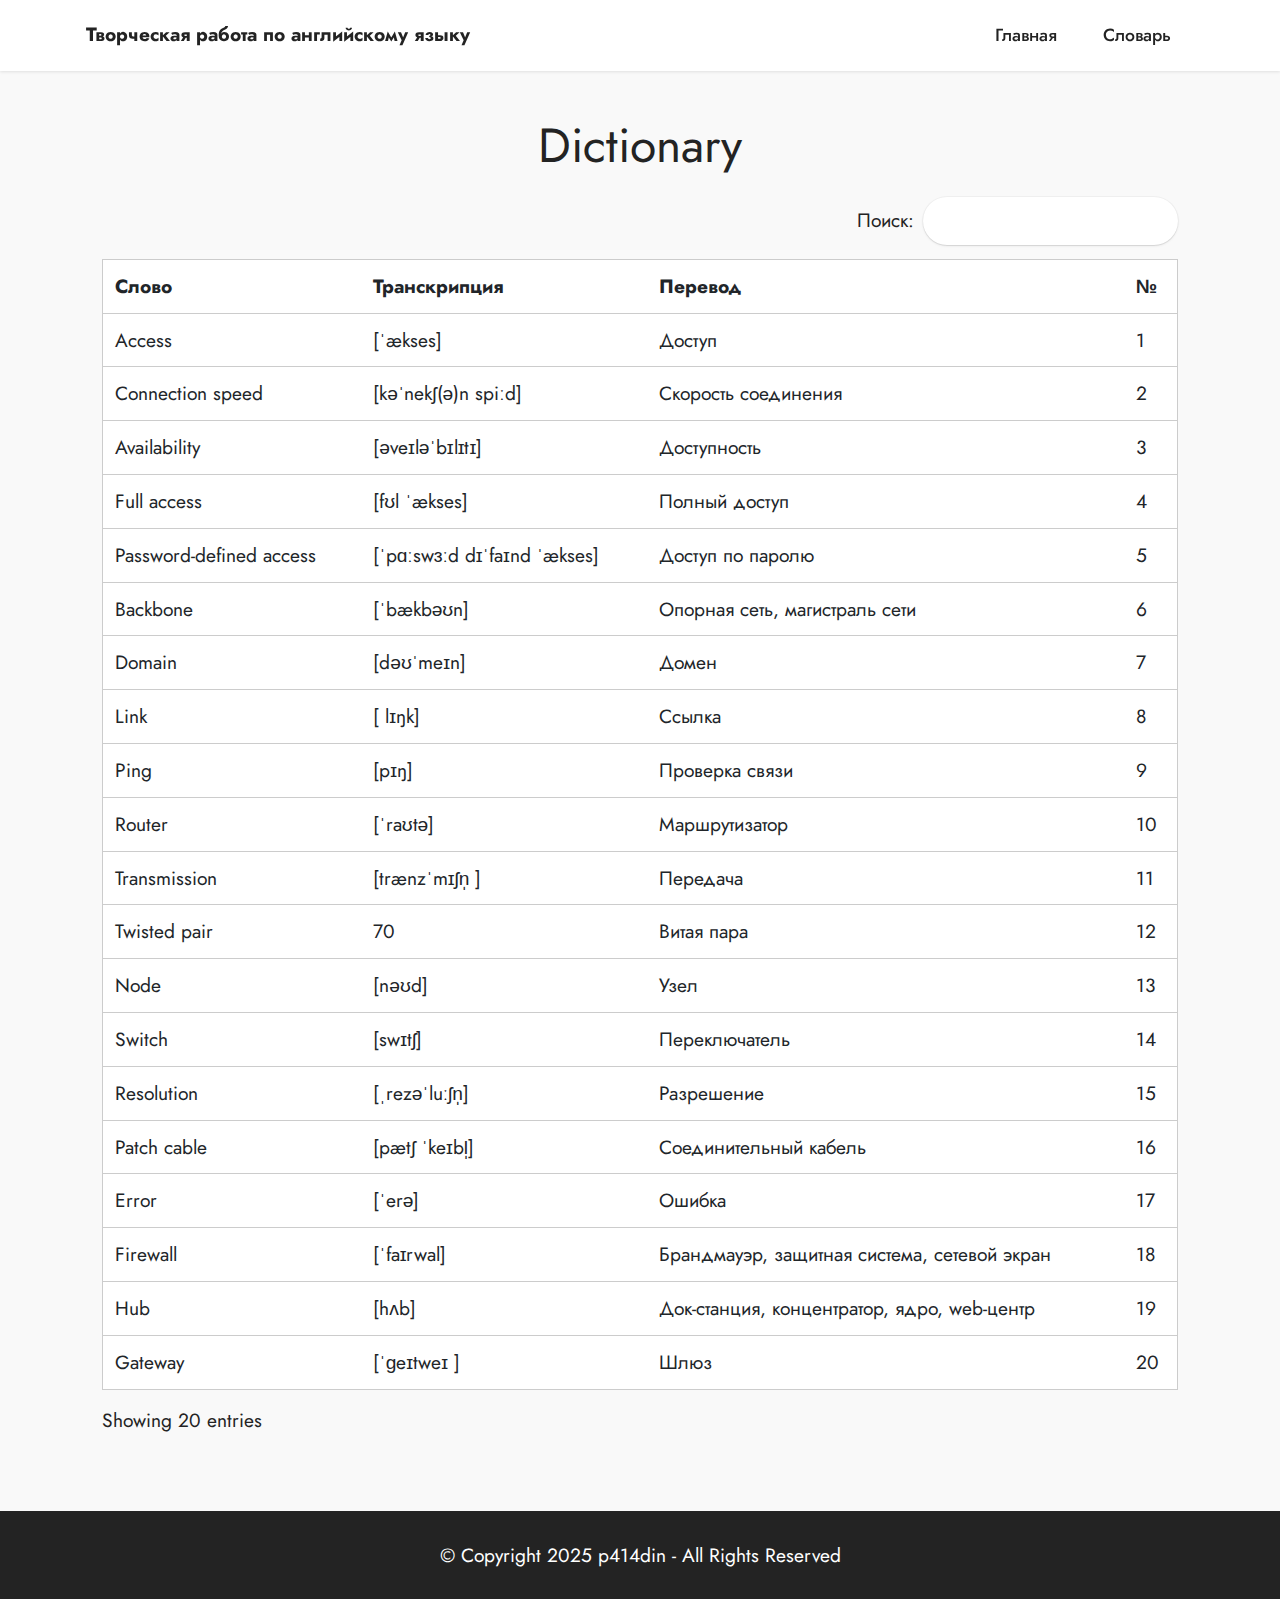
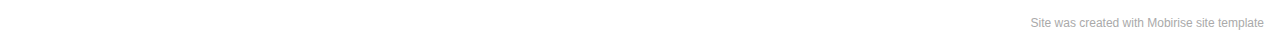
==== commit a39f092a: "test2" ====
--- a/Dictionary.html
+++ b/Dictionary.html
@@ -46,7 +46,7 @@
             <div class="collapse navbar-collapse" id="navbarSupportedContent">
                 <ul class="navbar-nav nav-dropdown nav-right" data-app-modern-menu="true"><li class="nav-item"><a class="nav-link link text-black text-primary display-4" href="index.html">Главная</a></li>
                     
-                    <li class="nav-item"><a class="nav-link link text-black text-primary display-4" href="page2.html">Словарь</a>
+                    <li class="nav-item"><a class="nav-link link text-black text-primary display-4" href="Dictionary.html">Словарь</a>
                     </li></ul>
                 
                 
@@ -72,7 +72,7 @@
             </div>
         </div>
     </div>
-</section><section style="background-color: #fff; font-family: -apple-system, BlinkMacSystemFont, 'Segoe UI', 'Roboto', 'Helvetica Neue', Arial, sans-serif; color:#aaa; font-size:12px; padding: 0; align-items: center; display: flex;"><a href="https://mobirise.site/i" style="flex: 1 1; height: 3rem; padding-left: 1rem;"></a><p style="flex: 0 0 auto; margin:0; padding-right:1rem;">Start a free website with <a href="https://mobirise.site/z" style="color:#aaa;">Mobirise</a></p></section><script src="assets/web/assets/jquery/jquery.min.js"></script>  <script src="assets/popper/popper.min.js"></script>  <script src="assets/tether/tether.min.js"></script>  <script src="assets/bootstrap/js/bootstrap.min.js"></script>  <script src="assets/smoothscroll/smooth-scroll.js"></script>  <script src="assets/dropdown/js/nav-dropdown.js"></script>  <script src="assets/dropdown/js/navbar-dropdown.js"></script>  <script src="assets/touchswipe/jquery.touch-swipe.min.js"></script>  <script src="assets/datatables/jquery.data-tables.min.js"></script>  <script src="assets/datatables/data-tables.bootstrap4.min.js"></script>  <script src="assets/theme/js/script.js"></script>  
+</section><section style="background-color: #fff; font-family: -apple-system, BlinkMacSystemFont, 'Segoe UI', 'Roboto', 'Helvetica Neue', Arial, sans-serif; color:#aaa; font-size:12px; padding: 0; align-items: center; display: flex;"><a href="https://mobirise.site/a" style="flex: 1 1; height: 3rem; padding-left: 1rem;"></a><p style="flex: 0 0 auto; margin:0; padding-right:1rem;"><a href="https://mobirise.site/s" style="color:#aaa;">Site</a> was created with Mobirise site template</p></section><script src="assets/web/assets/jquery/jquery.min.js"></script>  <script src="assets/popper/popper.min.js"></script>  <script src="assets/tether/tether.min.js"></script>  <script src="assets/bootstrap/js/bootstrap.min.js"></script>  <script src="assets/smoothscroll/smooth-scroll.js"></script>  <script src="assets/dropdown/js/nav-dropdown.js"></script>  <script src="assets/dropdown/js/navbar-dropdown.js"></script>  <script src="assets/touchswipe/jquery.touch-swipe.min.js"></script>  <script src="assets/datatables/jquery.data-tables.min.js"></script>  <script src="assets/datatables/data-tables.bootstrap4.min.js"></script>  <script src="assets/theme/js/script.js"></script>  
   
   
 </body>
